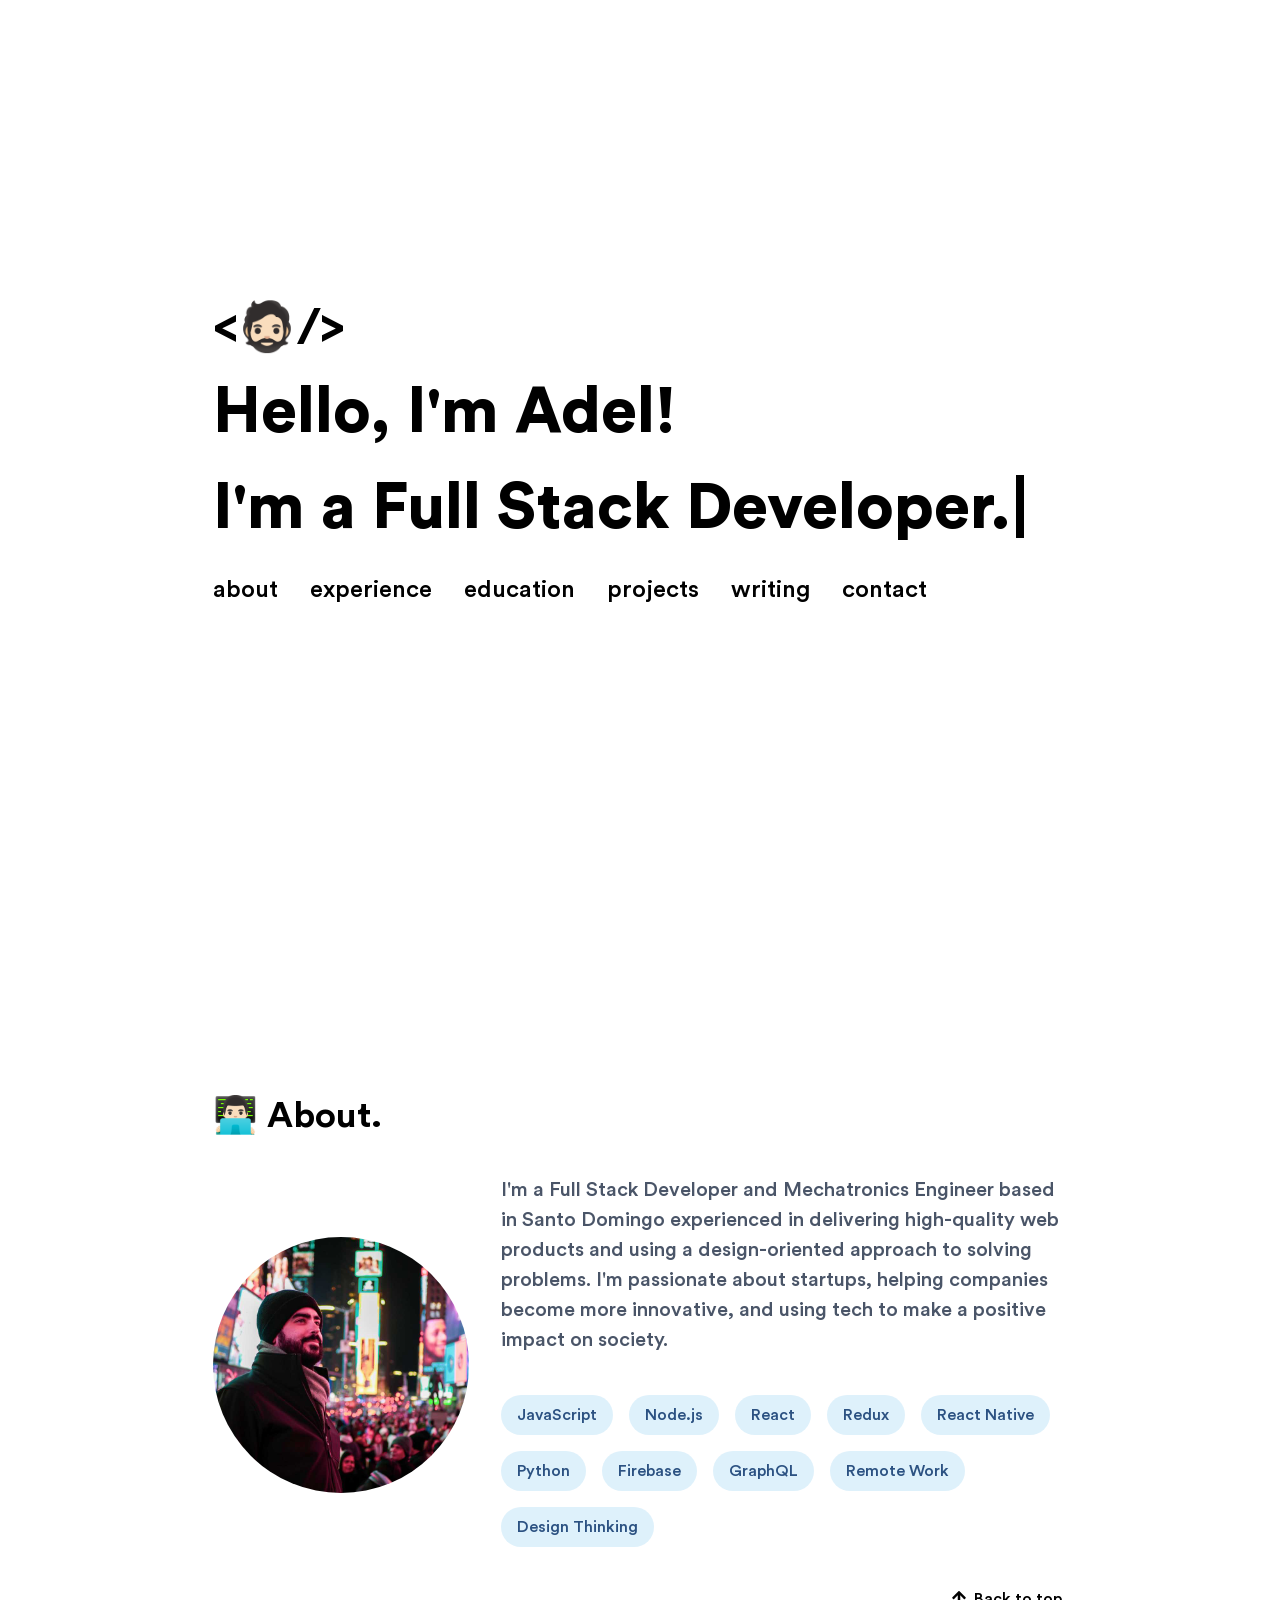
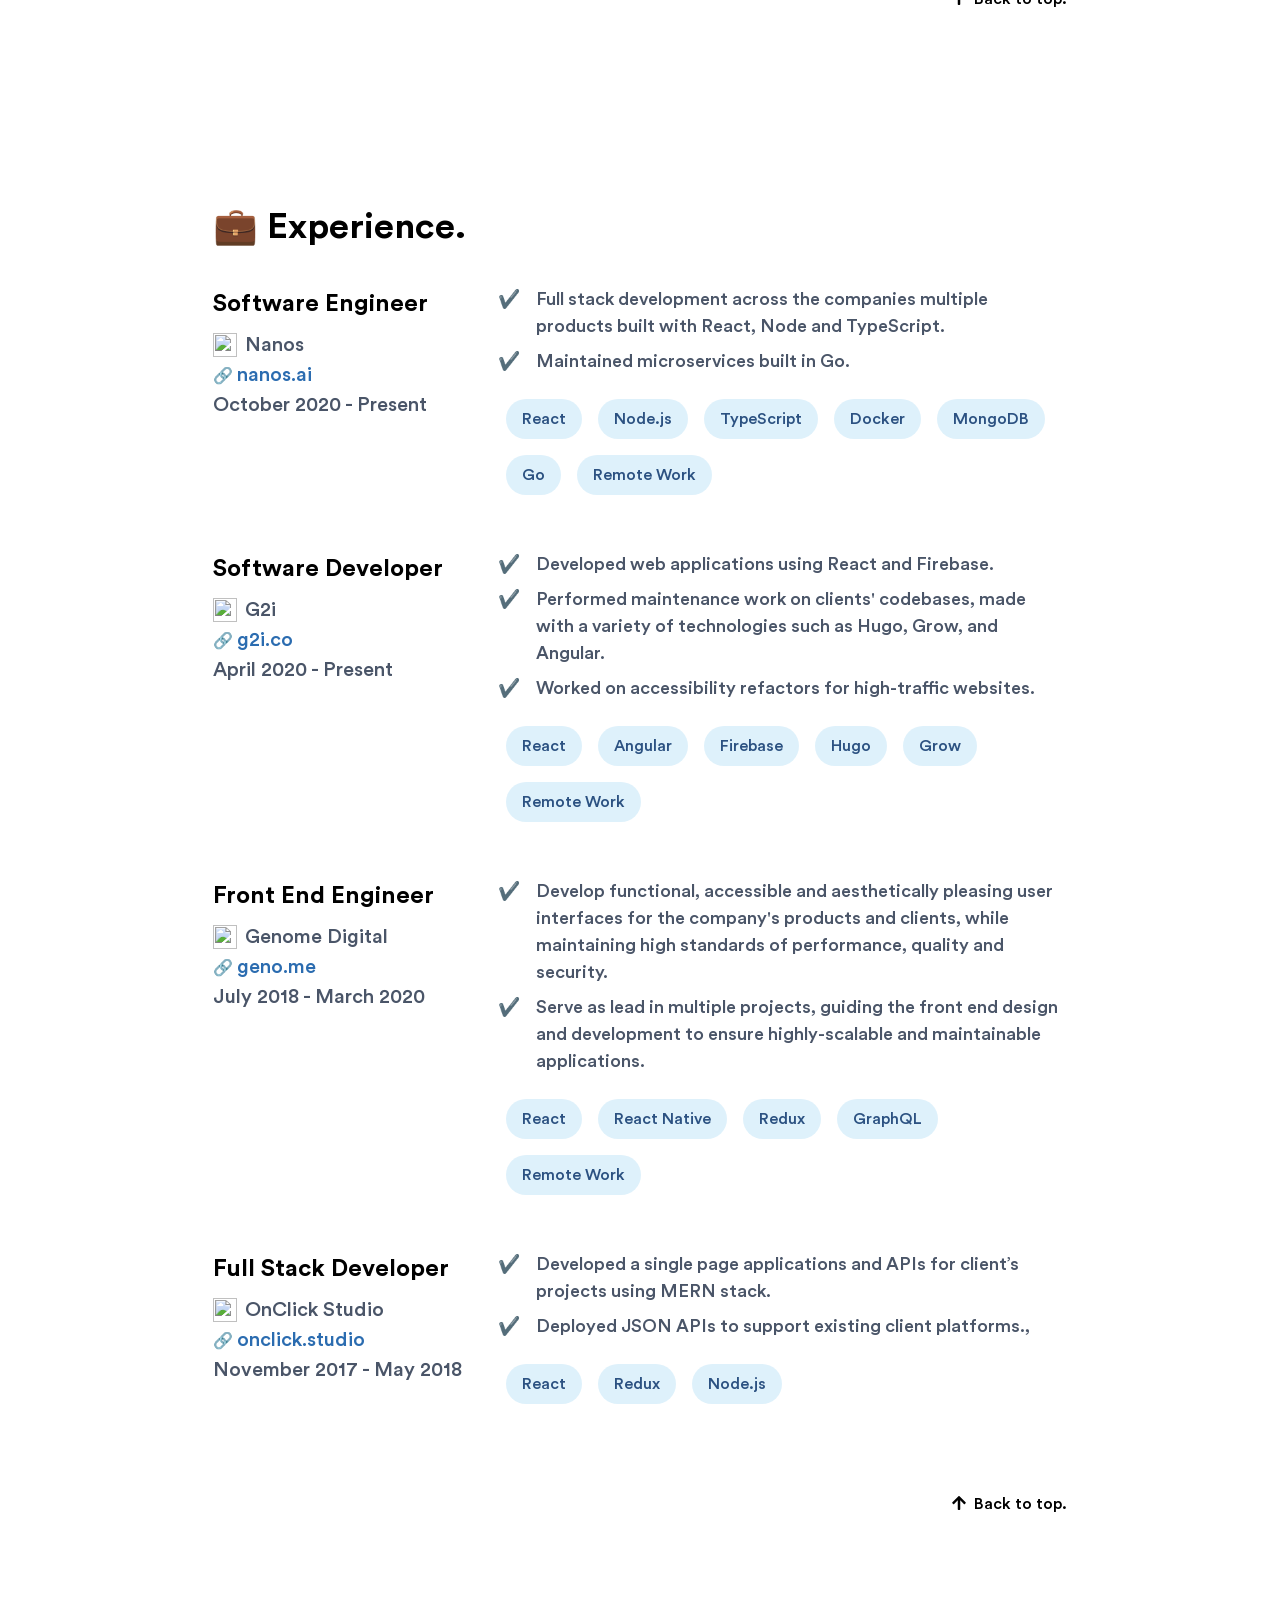
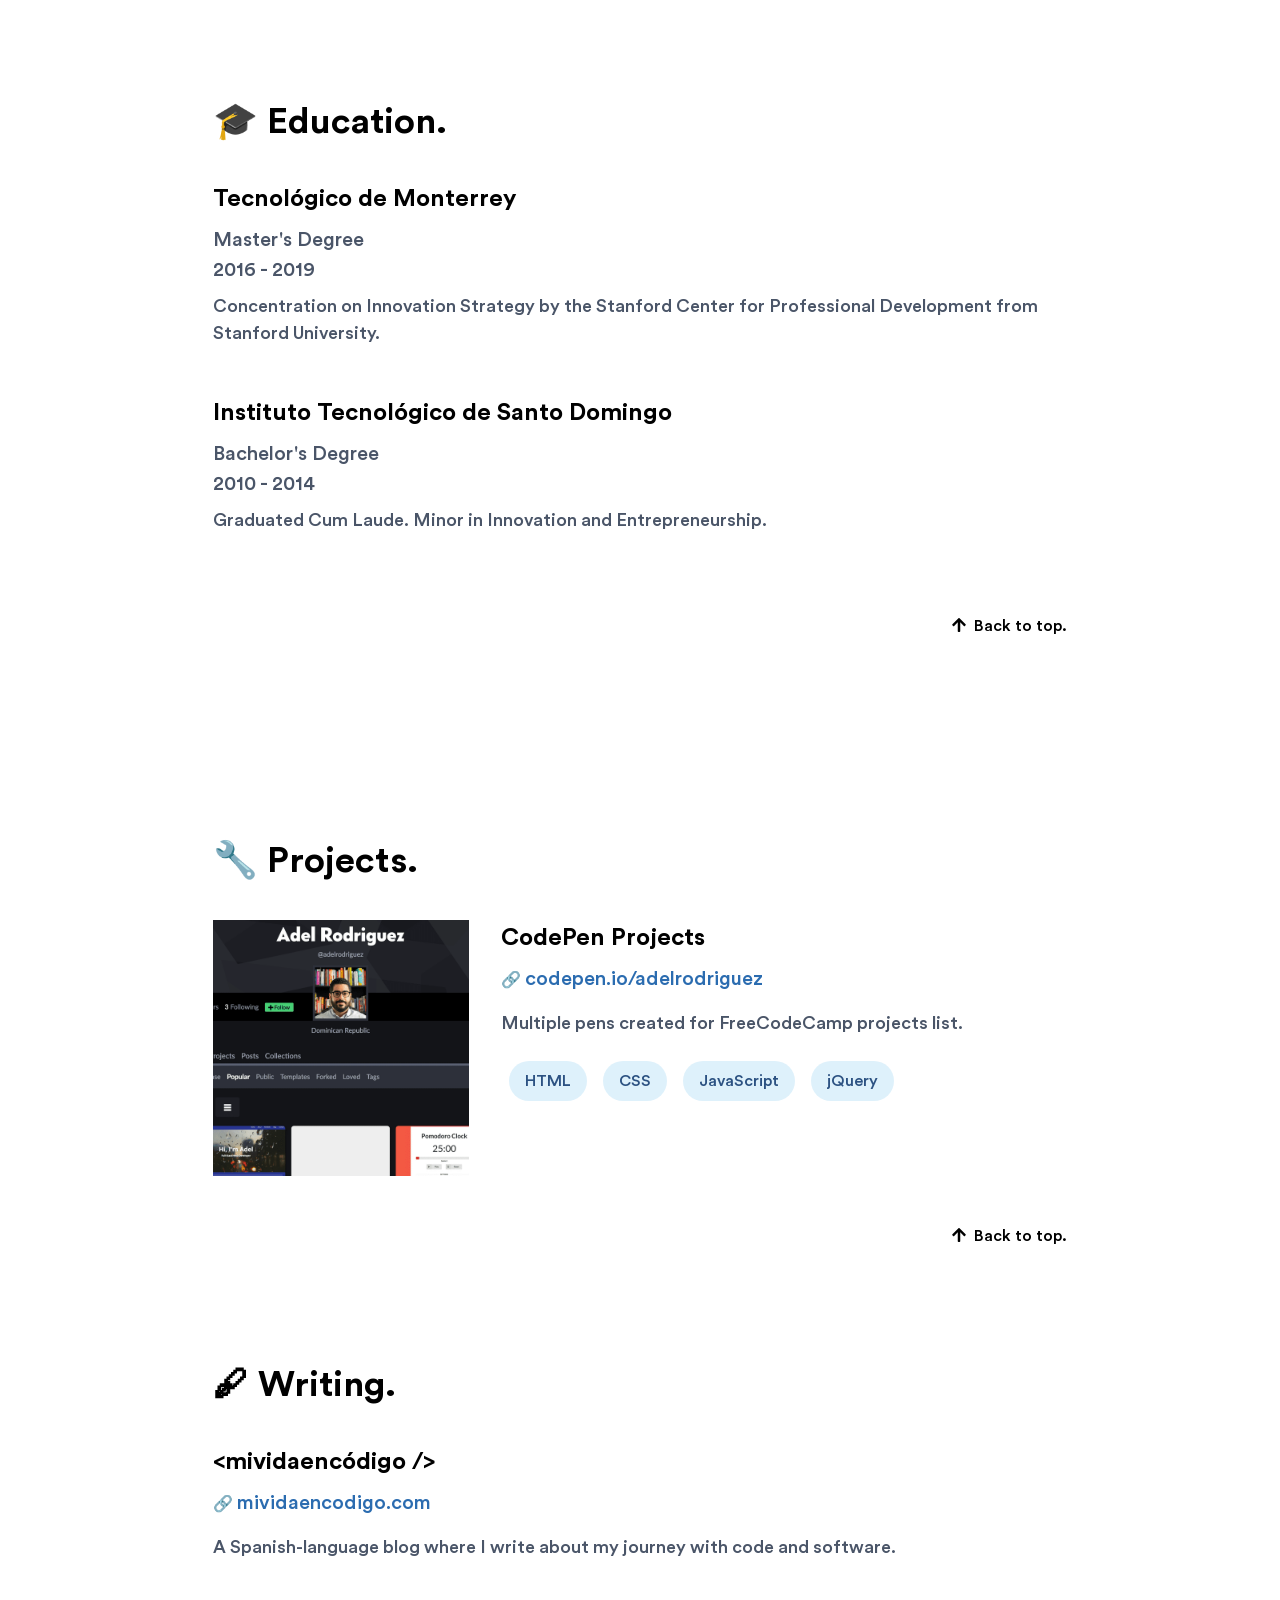
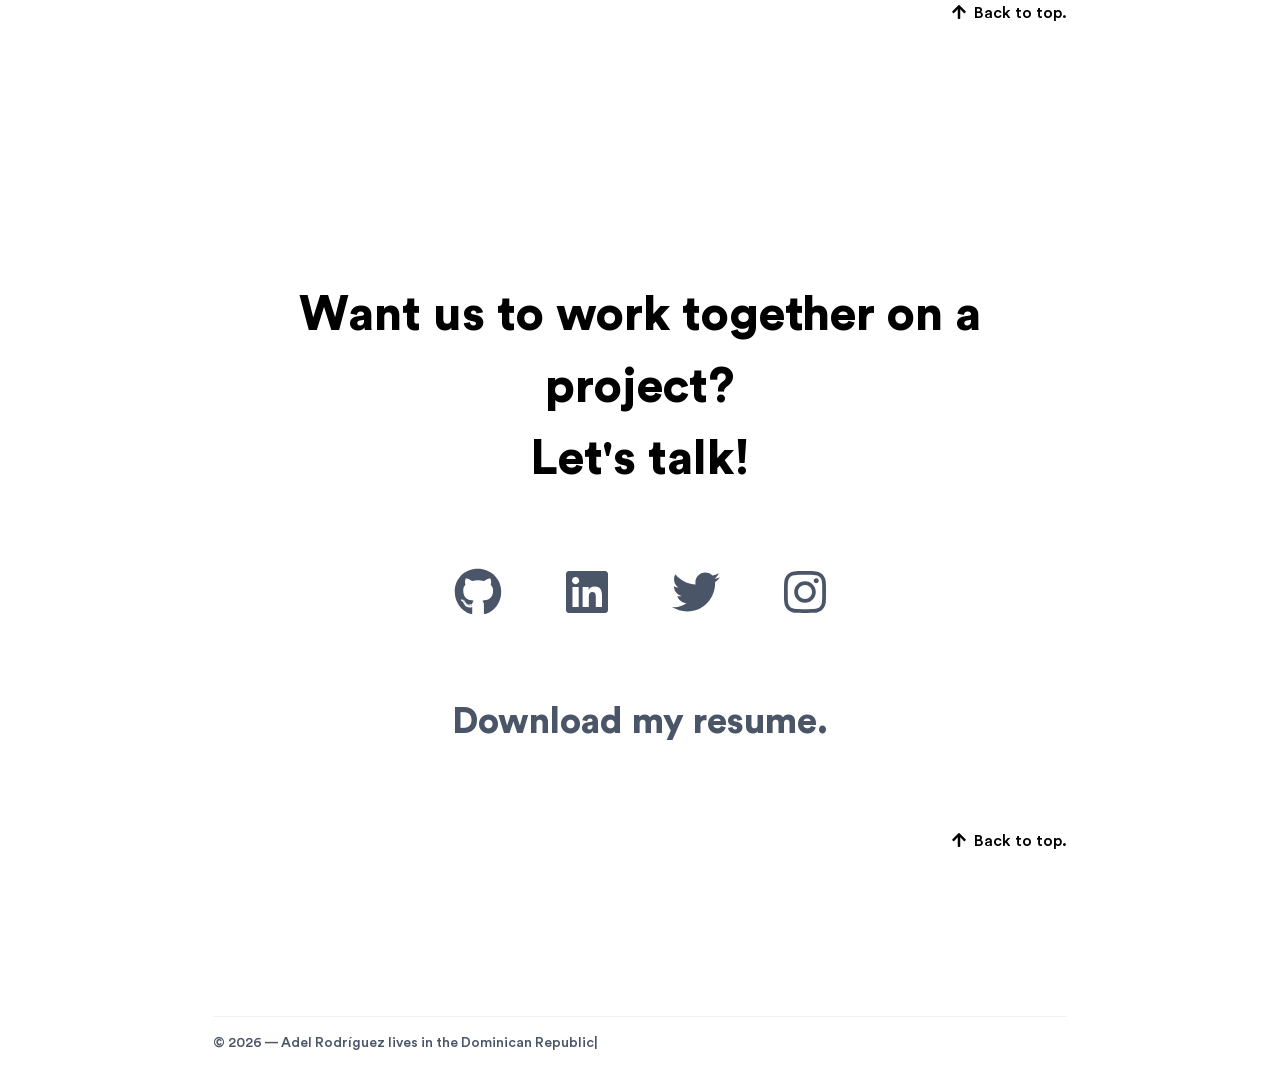
==== index.html @ 86a14f5a "deployed via Gatsby Publish Action 🎩 for 121495920acbe419a5872d8f92654857245424c5" ====
<!DOCTYPE html><html lang="en"><head><meta charSet="utf-8"/><meta http-equiv="x-ua-compatible" content="ie=edge"/><meta name="viewport" content="width=device-width, initial-scale=1, shrink-to-fit=no"/><style data-href="/styles.6f233e01bbf1821de666.css" id="gatsby-global-css">/*! normalize.css v8.0.1 | MIT License | github.com/necolas/normalize.css */html{line-height:1.15;-webkit-text-size-adjust:100%}body{margin:0}main{display:block}h1{font-size:2em;margin:.67em 0}hr{box-sizing:content-box;height:0;overflow:visible}pre{font-family:monospace,monospace;font-size:1em}a{background-color:transparent}abbr[title]{border-bottom:none;text-decoration:underline;text-decoration:underline dotted}b,strong{font-weight:bolder}code,kbd,samp{font-family:monospace,monospace;font-size:1em}small{font-size:80%}sub,sup{font-size:75%;line-height:0;position:relative;vertical-align:baseline}sub{bottom:-.25em}sup{top:-.5em}img{border-style:none}button,input,optgroup,select,textarea{font-family:inherit;font-size:100%;line-height:1.15;margin:0}button,input{overflow:visible}button,select{text-transform:none}[type=button],button{-webkit-appearance:button}[type=button]::-moz-focus-inner,button::-moz-focus-inner{border-style:none;padding:0}[type=button]:-moz-focusring,button:-moz-focusring{outline:1px dotted ButtonText}fieldset{padding:.35em .75em .625em}legend{box-sizing:border-box;color:inherit;display:table;max-width:100%;padding:0;white-space:normal}progress{vertical-align:baseline}textarea{overflow:auto}[type=number]::-webkit-inner-spin-button,[type=number]::-webkit-outer-spin-button{height:auto}details{display:block}summary{display:list-item}template{display:none}blockquote,dd,dl,figure,h1,h2,h3,h4,h5,h6,hr,p,pre{margin:0}button{background-color:transparent;background-image:none}button:focus{outline:1px dotted;outline:5px auto -webkit-focus-ring-color}fieldset,ol,ul{margin:0;padding:0}ol,ul{list-style:none}html{font-family:system-ui,-apple-system,BlinkMacSystemFont,Segoe UI,Roboto,Helvetica Neue,Arial,Noto Sans,sans-serif,Apple Color Emoji,Segoe UI Emoji,Segoe UI Symbol,Noto Color Emoji;line-height:1.5}*,:after,:before{box-sizing:border-box;border:0 solid #e2e8f0}hr{border-top-width:1px}img{border-style:solid}textarea{resize:vertical}input::placeholder,textarea::placeholder{color:#a0aec0}[role=button],button{cursor:pointer}table{border-collapse:collapse}h1,h2,h3,h4,h5,h6{font-size:inherit;font-weight:inherit}a{color:inherit;text-decoration:inherit}button,input,optgroup,select,textarea{padding:0;line-height:inherit;color:inherit}code,kbd,pre,samp{font-family:Menlo,Monaco,Consolas,Liberation Mono,Courier New,monospace}audio,canvas,embed,iframe,img,object,svg,video{display:block;vertical-align:middle}img,video{max-width:100%;height:auto}.bg-blue-200{--bg-opacity:1;background-color:#bee3f8;background-color:rgba(190,227,248,var(--bg-opacity))}.hover\:bg-blue-800:hover{--bg-opacity:1;background-color:#2c5282;background-color:rgba(44,82,130,var(--bg-opacity))}.bg-opacity-50{--bg-opacity:0.5}.border-gray-200{--border-opacity:1;border-color:#edf2f7;border-color:rgba(237,242,247,var(--border-opacity))}.rounded-full{border-radius:9999px}.border-solid{border-style:solid}.border-t{border-top-width:1px}.cursor-pointer{cursor:pointer}.flex{display:flex}.table{display:table}.flex-col{flex-direction:column}.flex-wrap{flex-wrap:wrap}.items-center{align-items:center}.justify-end{justify-content:flex-end}.justify-center{justify-content:center}.font-display{font-family:CircularStd}.font-bold{font-weight:700}.font-black{font-weight:900}.h-32{height:8rem}.h-96{height:24rem}.h-auto{height:auto}.text-xs{font-size:.75rem}.text-sm{font-size:.875rem}.text-base{font-size:1rem}.text-lg{font-size:1.125rem}.text-xl{font-size:1.25rem}.text-3xl{font-size:1.875rem}.text-4xl{font-size:2.25rem}.m-auto{margin:auto}.my-2{margin-top:.5rem;margin-bottom:.5rem}.mx-2{margin-left:.5rem;margin-right:.5rem}.mx-4{margin-left:1rem;margin-right:1rem}.my-16{margin-top:4rem;margin-bottom:4rem}.mx-auto{margin-left:auto;margin-right:auto}.mb-2{margin-bottom:.5rem}.ml-2{margin-left:.5rem}.mt-4{margin-top:1rem}.mr-4{margin-right:1rem}.mb-4{margin-bottom:1rem}.mt-8{margin-top:2rem}.mr-8{margin-right:2rem}.mb-8{margin-bottom:2rem}.mb-12{margin-bottom:3rem}.min-h-screen{min-height:100vh}.min-h-1\/2-screen{min-height:50vh}.py-2{padding-top:.5rem;padding-bottom:.5rem}.py-4{padding-top:1rem;padding-bottom:1rem}.px-4{padding-left:1rem;padding-right:1rem}.text-center{text-align:center}.text-gray-700{--text-opacity:1;color:#4a5568;color:rgba(74,85,104,var(--text-opacity))}.text-blue-700{--text-opacity:1;color:#2b6cb0;color:rgba(43,108,176,var(--text-opacity))}.text-blue-800{--text-opacity:1;color:#2c5282;color:rgba(44,82,130,var(--text-opacity))}.hover\:text-blue-200:hover{--text-opacity:1;color:#bee3f8;color:rgba(190,227,248,var(--text-opacity))}.hover\:text-blue-300:hover{--text-opacity:1;color:#90cdf4;color:rgba(144,205,244,var(--text-opacity))}.hover\:underline:hover{text-decoration:underline}.w-11\/12{width:91.666667%}.w-full{width:100%}.w-screen{width:100vw}.transition{transition-property:background-color,border-color,color,fill,stroke,opacity,box-shadow,transform}.transition-colors{transition-property:background-color,border-color,color,fill,stroke}.ease-in-out{transition-timing-function:cubic-bezier(.4,0,.2,1)}.duration-500{transition-duration:.5s}@keyframes spin{to{transform:rotate(1turn)}}@keyframes ping{75%,to{transform:scale(2);opacity:0}}@keyframes pulse{50%{opacity:.5}}@keyframes bounce{0%,to{transform:translateY(-25%);animation-timing-function:cubic-bezier(.8,0,1,1)}50%{transform:none;animation-timing-function:cubic-bezier(0,0,.2,1)}}.hover\:animate-bounce:hover{animation:bounce 1s infinite}body{overflow-x:hidden;user-select:none}.animated-underline{text-decoration:none;background-image:linear-gradient(#fff,#fff),linear-gradient(#000,#000);background-size:100% .25rem,100% .25rem;background-position:100% 100%,0 100%;background-repeat:no-repeat,no-repeat;transition:background-size .2s linear}.animated-underline:hover{background-size:0 .25rem,100% .25rem}@font-face{font-family:CircularStd;src:local("CircularStd-BoldItalic"),url(/static/CircularStd-BoldItalic-fe0bddb876ee3c18c1d99fdbabb6e20c.ttf) format("truetype");font-weight:700;font-style:italic;font-display:swap}@font-face{font-family:CircularStd;src:local("CircularStd-BookItalic"),url(/static/CircularStd-BookItalic-77a3e2ba714882de2159c63b2b6c0f7e.ttf) format("truetype");font-weight:500;font-style:italic;font-display:swap}@font-face{font-family:CircularStd;src:local("CircularStd-MediumItalic"),url(/static/CircularStd-MediumItalic-7095d23a432c27d51c271d4df95f9cf7.ttf) format("truetype");font-weight:500;font-style:italic;font-display:swap}@font-face{font-family:CircularStd;src:local("CircularStd-Black"),url(/static/CircularStd-Black-c885948f6112a185e0e6c79963826882.ttf) format("truetype");font-weight:900;font-style:normal;font-display:swap}@font-face{font-family:CircularStd;src:local("CircularStd-Book"),url(/static/CircularStd-Book-c43e9feb9ca817ae86afb47fd0ee4f94.ttf) format("truetype");font-weight:500;font-style:normal;font-display:swap}@font-face{font-family:CircularStd;src:local("CircularStd-Medium"),url(/static/CircularStd-Medium-46d551dfd0caa61f1332d7c477f584c2.ttf) format("truetype");font-weight:500;font-style:normal;font-display:swap}@font-face{font-family:CircularStd;src:local("CircularStd-Bold"),url(/static/CircularStd-Bold-ce2a6c4154de87815e8971d21a987403.ttf) format("truetype");font-weight:700;font-style:normal;font-display:swap}@font-face{font-family:CircularStd;src:local("CircularStd-BlackItalic"),url(/static/CircularStd-BlackItalic-7f645a713b0b95ae78201587d97e7f47.ttf) format("truetype");font-weight:900;font-style:italic;font-display:swap}@media (min-width:768px){.md\:rounded-full{border-radius:9999px}.md\:flex-row{flex-direction:row}.md\:items-start{align-items:flex-start}.md\:h-48{height:12rem}.md\:h-64{height:16rem}.md\:text-sm{font-size:.875rem}.md\:text-base{font-size:1rem}.md\:text-lg{font-size:1.125rem}.md\:text-xl{font-size:1.25rem}.md\:text-2xl{font-size:1.5rem}.md\:text-4xl{font-size:2.25rem}.md\:text-5xl{font-size:3rem}.md\:text-6xl{font-size:4rem}.md\:mx-8{margin-left:2rem;margin-right:2rem}.md\:mb-0{margin-bottom:0}.md\:ml-8{margin-left:2rem}.md\:min-w-64{min-width:16rem}.md\:w-64{width:16rem}.md\:w-4\/12{width:33.333333%}.md\:w-8\/12{width:66.666667%}.md\:w-9\/12{width:75%}}@media (min-width:1024px){.lg\:w-8\/12{width:66.666667%}}@media (min-width:1280px){.xl\:h-auto{height:auto}}</style><meta name="generator" content="Gatsby 2.28.0"/><title data-react-helmet="true">Adel Rodríguez - Full Stack Developer and Mechatronics Engineer</title><meta data-react-helmet="true" name="description" content="Hello, I&#x27;m Adel! Full Stack Developer and Mechatronics Engineer"/><meta data-react-helmet="true" property="og:title" content="Adel Rodríguez - Full Stack Developer and Mechatronics Engineer"/><meta data-react-helmet="true" property="og:description" content="Hello, I&#x27;m Adel! Full Stack Developer and Mechatronics Engineer"/><meta data-react-helmet="true" property="og:type" content="website"/><meta data-react-helmet="true" name="twitter:card" content="summary"/><meta data-react-helmet="true" name="twitter:creator" content="Adel Rodríguez"/><meta data-react-helmet="true" name="twitter:title" content="Adel Rodríguez - Full Stack Developer and Mechatronics Engineer"/><meta data-react-helmet="true" name="twitter:description" content="Hello, I&#x27;m Adel! Full Stack Developer and Mechatronics Engineer"/><meta data-react-helmet="true" name="viewport" content="width=device-width, initial-scale=1.0"/><link rel="icon" href="/favicon-32x32.png?v=cfba9612458937d1b7cee328bfc69aa4" type="image/png"/><link rel="manifest" href="/manifest.webmanifest" crossorigin="anonymous"/><meta name="theme-color" content="#1565c0"/><link rel="apple-touch-icon" sizes="48x48" href="/icons/icon-48x48.png?v=cfba9612458937d1b7cee328bfc69aa4"/><link rel="apple-touch-icon" sizes="72x72" href="/icons/icon-72x72.png?v=cfba9612458937d1b7cee328bfc69aa4"/><link rel="apple-touch-icon" sizes="96x96" href="/icons/icon-96x96.png?v=cfba9612458937d1b7cee328bfc69aa4"/><link rel="apple-touch-icon" sizes="144x144" href="/icons/icon-144x144.png?v=cfba9612458937d1b7cee328bfc69aa4"/><link rel="apple-touch-icon" sizes="192x192" href="/icons/icon-192x192.png?v=cfba9612458937d1b7cee328bfc69aa4"/><link rel="apple-touch-icon" sizes="256x256" href="/icons/icon-256x256.png?v=cfba9612458937d1b7cee328bfc69aa4"/><link rel="apple-touch-icon" sizes="384x384" href="/icons/icon-384x384.png?v=cfba9612458937d1b7cee328bfc69aa4"/><link rel="apple-touch-icon" sizes="512x512" href="/icons/icon-512x512.png?v=cfba9612458937d1b7cee328bfc69aa4"/><script async="" src="https://www.googletagmanager.com/gtag/js?id=UA-108969009-2"></script><script>
    window.GATSBY_GTAG_PLUGIN_GA_TRACKING_ID = (
      'UA-108969009-2'
    );
    window.GATSBY_GTAG_PLUGIN_ANONYMIZE = true;

    var options = {
      send_page_view: false
    };
    if (true) {
      options.anonymize_ip = true;
    }

    window.dataLayer = window.dataLayer || [];
    function gtag(){dataLayer.push(arguments);}
    window.gtag = gtag;
    gtag('js', new Date());
    gtag('config', 'UA-108969009-2', options);
  </script><link as="script" rel="preload" href="/webpack-runtime-efe90bcf45a8b24addbe.js"/><link as="script" rel="preload" href="/styles-8fab2804fb6f85b824b6.js"/><link as="script" rel="preload" href="/framework-d585a04b7d285a7760d6.js"/><link as="script" rel="preload" href="/app-7a14060c5d038c9aed53.js"/><link as="script" rel="preload" href="/a9a7754c-2386239dcdf0f04f1690.js"/><link as="script" rel="preload" href="/cb1608f2-538deff5b23ff6c9d2ff.js"/><link as="script" rel="preload" href="/component---src-pages-index-tsx-64514e9f5c43c46bdb4c.js"/><link as="fetch" rel="preload" href="/page-data/index/page-data.json" crossorigin="anonymous"/><link as="fetch" rel="preload" href="/page-data/sq/d/1309351956.json" crossorigin="anonymous"/><link as="fetch" rel="preload" href="/page-data/sq/d/1358286381.json" crossorigin="anonymous"/><link as="fetch" rel="preload" href="/page-data/sq/d/1800878557.json" crossorigin="anonymous"/><link as="fetch" rel="preload" href="/page-data/sq/d/2247651833.json" crossorigin="anonymous"/><link as="fetch" rel="preload" href="/page-data/sq/d/2436935856.json" crossorigin="anonymous"/><link as="fetch" rel="preload" href="/page-data/sq/d/3055388734.json" crossorigin="anonymous"/><link as="fetch" rel="preload" href="/page-data/sq/d/3125978953.json" crossorigin="anonymous"/><link as="fetch" rel="preload" href="/page-data/sq/d/312726618.json" crossorigin="anonymous"/><link as="fetch" rel="preload" href="/page-data/sq/d/407537110.json" crossorigin="anonymous"/><link as="fetch" rel="preload" href="/page-data/app-data.json" crossorigin="anonymous"/></head><body><div id="___gatsby"><div style="outline:none" tabindex="-1" id="gatsby-focus-wrapper"><div class="m-auto w-11/12 md:w-9/12 lg:w-8/12"><main class="font-display"><section name="hero-section" class="flex flex-col justify-center min-h-screen"><div class="flex flex-col justify-center font-black"><span class="text-3xl md:text-5xl">&lt;🧔🏻/&gt;</span><h1 class="text-4xl md:text-6xl">Hello, I&#x27;m Adel!</h1><div class="h-32 md:h-48 xl:h-auto"><h2 class="text-4xl md:text-6xl">I&#x27;m<!-- --> <span><span></span></span></h2></div></div><nav class="flex flex-wrap mt-4"><div class="animated-underline text-xl md:text-2xl mr-8 cursor-pointer"><a>about</a></div><div class="animated-underline text-xl md:text-2xl mr-8 cursor-pointer"><a>experience</a></div><div class="animated-underline text-xl md:text-2xl mr-8 cursor-pointer"><a>education</a></div><div class="animated-underline text-xl md:text-2xl mr-8 cursor-pointer"><a>projects</a></div><div class="animated-underline text-xl md:text-2xl mr-8 cursor-pointer"><a>writing</a></div><div class="animated-underline text-xl md:text-2xl mr-8 cursor-pointer"><a>contact</a></div></nav></section><section name="about-section" class="flex flex-col justify-center min-h-screen"><h3 class="font-bold text-3xl md:text-4xl mb-8">👨🏻‍💻 About.</h3><div class="flex flex-col md:flex-row items-center"><div class="mb-8 w-screen h-96 md:mb-0 md:h-64 md:min-w-64 md:w-64 md:rounded-full gatsby-image-wrapper" style="position:relative;overflow:hidden"><div aria-hidden="true" style="width:100%;padding-bottom:100%"></div><img aria-hidden="true" src="[data-uri]" alt="Adel Rodríguez" style="position:absolute;top:0;left:0;width:100%;height:100%;object-fit:cover;object-position:center;opacity:1;transition-delay:500ms"/><noscript><picture><source srcset="/static/1ecd19d47bd12033ef21e1eb4c1bc518/f836f/about.jpg 200w,
/static/1ecd19d47bd12033ef21e1eb4c1bc518/2244e/about.jpg 400w,
/static/1ecd19d47bd12033ef21e1eb4c1bc518/14b42/about.jpg 800w,
/static/1ecd19d47bd12033ef21e1eb4c1bc518/47498/about.jpg 1200w,
/static/1ecd19d47bd12033ef21e1eb4c1bc518/0e329/about.jpg 1600w,
/static/1ecd19d47bd12033ef21e1eb4c1bc518/fe9d3/about.jpg 3448w" sizes="(max-width: 800px) 100vw, 800px" /><img loading="lazy" sizes="(max-width: 800px) 100vw, 800px" srcset="/static/1ecd19d47bd12033ef21e1eb4c1bc518/f836f/about.jpg 200w,
/static/1ecd19d47bd12033ef21e1eb4c1bc518/2244e/about.jpg 400w,
/static/1ecd19d47bd12033ef21e1eb4c1bc518/14b42/about.jpg 800w,
/static/1ecd19d47bd12033ef21e1eb4c1bc518/47498/about.jpg 1200w,
/static/1ecd19d47bd12033ef21e1eb4c1bc518/0e329/about.jpg 1600w,
/static/1ecd19d47bd12033ef21e1eb4c1bc518/fe9d3/about.jpg 3448w" src="/static/1ecd19d47bd12033ef21e1eb4c1bc518/14b42/about.jpg" alt="Adel Rodríguez" style="position:absolute;top:0;left:0;opacity:1;width:100%;height:100%;object-fit:cover;object-position:center"/></picture></noscript></div><div class="md:ml-8"><p class="text-lg md:text-xl text-gray-700">I&#x27;m a Full Stack Developer and Mechatronics Engineer based in Santo Domingo experienced in delivering high-quality web products and using a design-oriented approach to solving problems. I&#x27;m passionate about startups, helping companies become more innovative, and using tech to make a positive impact on society.</p><div class="flex flex-wrap mt-8"><div class="my-2 mr-4"><div class="bg-blue-200 bg-opacity-50 text-blue-800 hover:bg-blue-800 hover:text-blue-200 flex justify-center py-2 px-4 rounded-full duration-500 ease-in-out transition-colors">JavaScript</div></div><div class="my-2 mr-4"><div class="bg-blue-200 bg-opacity-50 text-blue-800 hover:bg-blue-800 hover:text-blue-200 flex justify-center py-2 px-4 rounded-full duration-500 ease-in-out transition-colors">Node.js</div></div><div class="my-2 mr-4"><div class="bg-blue-200 bg-opacity-50 text-blue-800 hover:bg-blue-800 hover:text-blue-200 flex justify-center py-2 px-4 rounded-full duration-500 ease-in-out transition-colors">React</div></div><div class="my-2 mr-4"><div class="bg-blue-200 bg-opacity-50 text-blue-800 hover:bg-blue-800 hover:text-blue-200 flex justify-center py-2 px-4 rounded-full duration-500 ease-in-out transition-colors">Redux</div></div><div class="my-2 mr-4"><div class="bg-blue-200 bg-opacity-50 text-blue-800 hover:bg-blue-800 hover:text-blue-200 flex justify-center py-2 px-4 rounded-full duration-500 ease-in-out transition-colors">React Native</div></div><div class="my-2 mr-4"><div class="bg-blue-200 bg-opacity-50 text-blue-800 hover:bg-blue-800 hover:text-blue-200 flex justify-center py-2 px-4 rounded-full duration-500 ease-in-out transition-colors">Python</div></div><div class="my-2 mr-4"><div class="bg-blue-200 bg-opacity-50 text-blue-800 hover:bg-blue-800 hover:text-blue-200 flex justify-center py-2 px-4 rounded-full duration-500 ease-in-out transition-colors">Firebase</div></div><div class="my-2 mr-4"><div class="bg-blue-200 bg-opacity-50 text-blue-800 hover:bg-blue-800 hover:text-blue-200 flex justify-center py-2 px-4 rounded-full duration-500 ease-in-out transition-colors">GraphQL</div></div><div class="my-2 mr-4"><div class="bg-blue-200 bg-opacity-50 text-blue-800 hover:bg-blue-800 hover:text-blue-200 flex justify-center py-2 px-4 rounded-full duration-500 ease-in-out transition-colors">Remote Work</div></div><div class="my-2 mr-4"><div class="bg-blue-200 bg-opacity-50 text-blue-800 hover:bg-blue-800 hover:text-blue-200 flex justify-center py-2 px-4 rounded-full duration-500 ease-in-out transition-colors">Design Thinking</div></div></div></div></div><div class="flex justify-end mt-8"><div class="text-sm md:text-base cursor-pointer hover:animate-bounce"><svg aria-hidden="true" focusable="false" data-prefix="fas" data-icon="arrow-up" class="svg-inline--fa fa-arrow-up fa-w-14 " role="img" xmlns="http://www.w3.org/2000/svg" viewBox="0 0 448 512"><path fill="currentColor" d="M34.9 289.5l-22.2-22.2c-9.4-9.4-9.4-24.6 0-33.9L207 39c9.4-9.4 24.6-9.4 33.9 0l194.3 194.3c9.4 9.4 9.4 24.6 0 33.9L413 289.4c-9.5 9.5-25 9.3-34.3-.4L264 168.6V456c0 13.3-10.7 24-24 24h-32c-13.3 0-24-10.7-24-24V168.6L69.2 289.1c-9.3 9.8-24.8 10-34.3.4z"></path></svg><span class="ml-2">Back to top.</span></div></div></section><section name="experience-section" class="flex flex-col justify-center min-h-screen"><h3 class="font-bold text-3xl md:text-4xl mb-8">💼 Experience.</h3><div class="mb-8"><div class="flex flex-col mb-4 md:flex-row"><div class="mb-4 md:mb-0 md:w-4/12"><h4 class="font-bold mb-2 text-xl md:text-2xl">Software Engineer</h4><div class="flex items-center"><img src="https://icons.duckduckgo.com/ip3/nanos.ai.ico" alt="" role="presentation" style="width:24px;height:24px"/><div class="text-gray-700 text-lg md:text-xl ml-2">Nanos</div></div><span>🔗</span> <a href="https://nanos.ai" target="__blank" class="text-lg md:text-xl text-blue-700 hover:underline">nanos.ai</a><p class="text-gray-700 text-lg md:text-xl">October 2020 - Present</p></div><div class="md:w-8/12"><ul><li class="flex text-gray-700 text-base mb-2 md:text-lg"><div class="mr-4">✔️</div><div>Full stack development across the companies multiple products built with React, Node and TypeScript.</div></li><li class="flex text-gray-700 text-base mb-2 md:text-lg"><div class="mr-4">✔️</div><div>Maintained microservices built in Go.</div></li></ul><div class="flex flex-wrap mt-4"><div class="my-2 mx-2"><div class="bg-blue-200 bg-opacity-50 text-blue-800 hover:bg-blue-800 hover:text-blue-200 flex justify-center py-2 px-4 rounded-full duration-500 ease-in-out transition-colors">React</div></div><div class="my-2 mx-2"><div class="bg-blue-200 bg-opacity-50 text-blue-800 hover:bg-blue-800 hover:text-blue-200 flex justify-center py-2 px-4 rounded-full duration-500 ease-in-out transition-colors">Node.js</div></div><div class="my-2 mx-2"><div class="bg-blue-200 bg-opacity-50 text-blue-800 hover:bg-blue-800 hover:text-blue-200 flex justify-center py-2 px-4 rounded-full duration-500 ease-in-out transition-colors">TypeScript</div></div><div class="my-2 mx-2"><div class="bg-blue-200 bg-opacity-50 text-blue-800 hover:bg-blue-800 hover:text-blue-200 flex justify-center py-2 px-4 rounded-full duration-500 ease-in-out transition-colors">Docker</div></div><div class="my-2 mx-2"><div class="bg-blue-200 bg-opacity-50 text-blue-800 hover:bg-blue-800 hover:text-blue-200 flex justify-center py-2 px-4 rounded-full duration-500 ease-in-out transition-colors">MongoDB</div></div><div class="my-2 mx-2"><div class="bg-blue-200 bg-opacity-50 text-blue-800 hover:bg-blue-800 hover:text-blue-200 flex justify-center py-2 px-4 rounded-full duration-500 ease-in-out transition-colors">Go</div></div><div class="my-2 mx-2"><div class="bg-blue-200 bg-opacity-50 text-blue-800 hover:bg-blue-800 hover:text-blue-200 flex justify-center py-2 px-4 rounded-full duration-500 ease-in-out transition-colors">Remote Work</div></div></div></div></div></div><div class="mb-8"><div class="flex flex-col mb-4 md:flex-row"><div class="mb-4 md:mb-0 md:w-4/12"><h4 class="font-bold mb-2 text-xl md:text-2xl">Software Developer</h4><div class="flex items-center"><img src="https://icons.duckduckgo.com/ip3/g2i.co.ico" alt="" role="presentation" style="width:24px;height:24px"/><div class="text-gray-700 text-lg md:text-xl ml-2">G2i</div></div><span>🔗</span> <a href="https://g2i.co" target="__blank" class="text-lg md:text-xl text-blue-700 hover:underline">g2i.co</a><p class="text-gray-700 text-lg md:text-xl">April 2020 - Present</p></div><div class="md:w-8/12"><ul><li class="flex text-gray-700 text-base mb-2 md:text-lg"><div class="mr-4">✔️</div><div>Developed web applications using React and Firebase.</div></li><li class="flex text-gray-700 text-base mb-2 md:text-lg"><div class="mr-4">✔️</div><div>Performed maintenance work on clients&#x27; codebases, made with a variety of technologies such as Hugo, Grow, and Angular.</div></li><li class="flex text-gray-700 text-base mb-2 md:text-lg"><div class="mr-4">✔️</div><div>Worked on accessibility refactors for high-traffic websites.</div></li></ul><div class="flex flex-wrap mt-4"><div class="my-2 mx-2"><div class="bg-blue-200 bg-opacity-50 text-blue-800 hover:bg-blue-800 hover:text-blue-200 flex justify-center py-2 px-4 rounded-full duration-500 ease-in-out transition-colors">React</div></div><div class="my-2 mx-2"><div class="bg-blue-200 bg-opacity-50 text-blue-800 hover:bg-blue-800 hover:text-blue-200 flex justify-center py-2 px-4 rounded-full duration-500 ease-in-out transition-colors">Angular</div></div><div class="my-2 mx-2"><div class="bg-blue-200 bg-opacity-50 text-blue-800 hover:bg-blue-800 hover:text-blue-200 flex justify-center py-2 px-4 rounded-full duration-500 ease-in-out transition-colors">Firebase</div></div><div class="my-2 mx-2"><div class="bg-blue-200 bg-opacity-50 text-blue-800 hover:bg-blue-800 hover:text-blue-200 flex justify-center py-2 px-4 rounded-full duration-500 ease-in-out transition-colors">Hugo</div></div><div class="my-2 mx-2"><div class="bg-blue-200 bg-opacity-50 text-blue-800 hover:bg-blue-800 hover:text-blue-200 flex justify-center py-2 px-4 rounded-full duration-500 ease-in-out transition-colors">Grow</div></div><div class="my-2 mx-2"><div class="bg-blue-200 bg-opacity-50 text-blue-800 hover:bg-blue-800 hover:text-blue-200 flex justify-center py-2 px-4 rounded-full duration-500 ease-in-out transition-colors">Remote Work</div></div></div></div></div></div><div class="mb-8"><div class="flex flex-col mb-4 md:flex-row"><div class="mb-4 md:mb-0 md:w-4/12"><h4 class="font-bold mb-2 text-xl md:text-2xl">Front End Engineer</h4><div class="flex items-center"><img src="https://icons.duckduckgo.com/ip3/geno.me.ico" alt="" role="presentation" style="width:24px;height:24px"/><div class="text-gray-700 text-lg md:text-xl ml-2">Genome Digital</div></div><span>🔗</span> <a href="https://geno.me" target="__blank" class="text-lg md:text-xl text-blue-700 hover:underline">geno.me</a><p class="text-gray-700 text-lg md:text-xl">July 2018 - March 2020</p></div><div class="md:w-8/12"><ul><li class="flex text-gray-700 text-base mb-2 md:text-lg"><div class="mr-4">✔️</div><div>Develop functional, accessible and aesthetically pleasing user interfaces for the company&#x27;s products and clients, while maintaining high standards of performance, quality and security.</div></li><li class="flex text-gray-700 text-base mb-2 md:text-lg"><div class="mr-4">✔️</div><div>Serve as lead in multiple projects, guiding the front end design and development to ensure highly-scalable and maintainable applications.</div></li></ul><div class="flex flex-wrap mt-4"><div class="my-2 mx-2"><div class="bg-blue-200 bg-opacity-50 text-blue-800 hover:bg-blue-800 hover:text-blue-200 flex justify-center py-2 px-4 rounded-full duration-500 ease-in-out transition-colors">React</div></div><div class="my-2 mx-2"><div class="bg-blue-200 bg-opacity-50 text-blue-800 hover:bg-blue-800 hover:text-blue-200 flex justify-center py-2 px-4 rounded-full duration-500 ease-in-out transition-colors">React Native</div></div><div class="my-2 mx-2"><div class="bg-blue-200 bg-opacity-50 text-blue-800 hover:bg-blue-800 hover:text-blue-200 flex justify-center py-2 px-4 rounded-full duration-500 ease-in-out transition-colors">Redux</div></div><div class="my-2 mx-2"><div class="bg-blue-200 bg-opacity-50 text-blue-800 hover:bg-blue-800 hover:text-blue-200 flex justify-center py-2 px-4 rounded-full duration-500 ease-in-out transition-colors">GraphQL</div></div><div class="my-2 mx-2"><div class="bg-blue-200 bg-opacity-50 text-blue-800 hover:bg-blue-800 hover:text-blue-200 flex justify-center py-2 px-4 rounded-full duration-500 ease-in-out transition-colors">Remote Work</div></div></div></div></div></div><div class="mb-8"><div class="flex flex-col mb-4 md:flex-row"><div class="mb-4 md:mb-0 md:w-4/12"><h4 class="font-bold mb-2 text-xl md:text-2xl">Full Stack Developer</h4><div class="flex items-center"><img src="https://icons.duckduckgo.com/ip3/onclick.studio.ico" alt="" role="presentation" style="width:24px;height:24px"/><div class="text-gray-700 text-lg md:text-xl ml-2">OnClick Studio</div></div><span>🔗</span> <a href="https://onclick.studio" target="__blank" class="text-lg md:text-xl text-blue-700 hover:underline">onclick.studio</a><p class="text-gray-700 text-lg md:text-xl">November 2017 - May 2018</p></div><div class="md:w-8/12"><ul><li class="flex text-gray-700 text-base mb-2 md:text-lg"><div class="mr-4">✔️</div><div>Developed a single page applications and APIs for client’s projects using MERN stack.</div></li><li class="flex text-gray-700 text-base mb-2 md:text-lg"><div class="mr-4">✔️</div><div>Deployed JSON APIs to support existing client platforms.,</div></li></ul><div class="flex flex-wrap mt-4"><div class="my-2 mx-2"><div class="bg-blue-200 bg-opacity-50 text-blue-800 hover:bg-blue-800 hover:text-blue-200 flex justify-center py-2 px-4 rounded-full duration-500 ease-in-out transition-colors">React</div></div><div class="my-2 mx-2"><div class="bg-blue-200 bg-opacity-50 text-blue-800 hover:bg-blue-800 hover:text-blue-200 flex justify-center py-2 px-4 rounded-full duration-500 ease-in-out transition-colors">Redux</div></div><div class="my-2 mx-2"><div class="bg-blue-200 bg-opacity-50 text-blue-800 hover:bg-blue-800 hover:text-blue-200 flex justify-center py-2 px-4 rounded-full duration-500 ease-in-out transition-colors">Node.js</div></div></div></div></div></div><div class="flex justify-end mt-8"><div class="text-sm md:text-base cursor-pointer hover:animate-bounce"><svg aria-hidden="true" focusable="false" data-prefix="fas" data-icon="arrow-up" class="svg-inline--fa fa-arrow-up fa-w-14 " role="img" xmlns="http://www.w3.org/2000/svg" viewBox="0 0 448 512"><path fill="currentColor" d="M34.9 289.5l-22.2-22.2c-9.4-9.4-9.4-24.6 0-33.9L207 39c9.4-9.4 24.6-9.4 33.9 0l194.3 194.3c9.4 9.4 9.4 24.6 0 33.9L413 289.4c-9.5 9.5-25 9.3-34.3-.4L264 168.6V456c0 13.3-10.7 24-24 24h-32c-13.3 0-24-10.7-24-24V168.6L69.2 289.1c-9.3 9.8-24.8 10-34.3.4z"></path></svg><span class="ml-2">Back to top.</span></div></div></section><section name="education-section" class="flex flex-col justify-center min-h-screen"><h3 class="font-bold text-3xl md:text-4xl mb-8">🎓 Education.</h3><div class="mb-8"><div class="mb-4"><h4 class="font-bold mb-2 text-xl md:text-2xl">Tecnológico de Monterrey</h4><p class="text-gray-700 text-lg md:text-xl">Master&#x27;s Degree</p><p class="text-gray-700 mb-2 text-lg md:text-xl">2016 - 2019</p><p class="text-gray-700 text-base md:text-lg">Concentration on Innovation Strategy by the Stanford Center for Professional Development from Stanford University.</p></div></div><div class="mb-8"><div class="mb-4"><h4 class="font-bold mb-2 text-xl md:text-2xl">Instituto Tecnológico de Santo Domingo</h4><p class="text-gray-700 text-lg md:text-xl">Bachelor&#x27;s Degree</p><p class="text-gray-700 mb-2 text-lg md:text-xl">2010 - 2014</p><p class="text-gray-700 text-base md:text-lg">Graduated Cum Laude. Minor in Innovation and Entrepreneurship.</p></div></div><div class="flex justify-end mt-8"><div class="text-sm md:text-base cursor-pointer hover:animate-bounce"><svg aria-hidden="true" focusable="false" data-prefix="fas" data-icon="arrow-up" class="svg-inline--fa fa-arrow-up fa-w-14 " role="img" xmlns="http://www.w3.org/2000/svg" viewBox="0 0 448 512"><path fill="currentColor" d="M34.9 289.5l-22.2-22.2c-9.4-9.4-9.4-24.6 0-33.9L207 39c9.4-9.4 24.6-9.4 33.9 0l194.3 194.3c9.4 9.4 9.4 24.6 0 33.9L413 289.4c-9.5 9.5-25 9.3-34.3-.4L264 168.6V456c0 13.3-10.7 24-24 24h-32c-13.3 0-24-10.7-24-24V168.6L69.2 289.1c-9.3 9.8-24.8 10-34.3.4z"></path></svg><span class="ml-2">Back to top.</span></div></div></section><section name="projects-section" class="flex flex-col justify-center h-auto min-h-1/2-screen"><h3 class="font-bold text-3xl md:text-4xl mb-8">🔧 Projects.</h3><div class="mb-4"><div class="flex flex-col md:flex-row items-center md:items-start"><div class="mb-8 w-screen h-96 md:mb-0 md:h-64 md:min-w-64 md:w-64 gatsby-image-wrapper" style="position:relative;overflow:hidden"><div aria-hidden="true" style="width:100%;padding-bottom:80%"></div><img aria-hidden="true" src="[data-uri]" alt="CodePen Projects" style="position:absolute;top:0;left:0;width:100%;height:100%;object-fit:cover;object-position:center;opacity:1;transition-delay:500ms"/><noscript><picture><source srcset="/static/ae58b90ecf28250002089205056a3f23/69585/codepen-projects.png 200w,
/static/ae58b90ecf28250002089205056a3f23/497c6/codepen-projects.png 400w,
/static/ae58b90ecf28250002089205056a3f23/ee604/codepen-projects.png 800w,
/static/ae58b90ecf28250002089205056a3f23/f3583/codepen-projects.png 1200w,
/static/ae58b90ecf28250002089205056a3f23/ea24f/codepen-projects.png 1430w" sizes="(max-width: 800px) 100vw, 800px" /><img loading="lazy" sizes="(max-width: 800px) 100vw, 800px" srcset="/static/ae58b90ecf28250002089205056a3f23/69585/codepen-projects.png 200w,
/static/ae58b90ecf28250002089205056a3f23/497c6/codepen-projects.png 400w,
/static/ae58b90ecf28250002089205056a3f23/ee604/codepen-projects.png 800w,
/static/ae58b90ecf28250002089205056a3f23/f3583/codepen-projects.png 1200w,
/static/ae58b90ecf28250002089205056a3f23/ea24f/codepen-projects.png 1430w" src="/static/ae58b90ecf28250002089205056a3f23/ee604/codepen-projects.png" alt="CodePen Projects" style="position:absolute;top:0;left:0;opacity:1;width:100%;height:100%;object-fit:cover;object-position:center"/></picture></noscript></div><div class="md:ml-8 w-full"><h4 class="font-bold mb-2 text-xl md:text-2xl">CodePen Projects</h4><div class="mb-4"><span>🔗</span> <a href="https://codepen.io/adelrodriguez" target="__blank" class="text-lg md:text-xl text-blue-700 hover:underline">codepen.io/adelrodriguez</a></div><p class="text-base md:text-lg text-gray-700">Multiple pens created for FreeCodeCamp projects list.</p><div class="flex flex-wrap mt-4"><div class="my-2 mx-2"><div class="bg-blue-200 bg-opacity-50 text-blue-800 hover:bg-blue-800 hover:text-blue-200 flex justify-center py-2 px-4 rounded-full duration-500 ease-in-out transition-colors">HTML</div></div><div class="my-2 mx-2"><div class="bg-blue-200 bg-opacity-50 text-blue-800 hover:bg-blue-800 hover:text-blue-200 flex justify-center py-2 px-4 rounded-full duration-500 ease-in-out transition-colors">CSS</div></div><div class="my-2 mx-2"><div class="bg-blue-200 bg-opacity-50 text-blue-800 hover:bg-blue-800 hover:text-blue-200 flex justify-center py-2 px-4 rounded-full duration-500 ease-in-out transition-colors">JavaScript</div></div><div class="my-2 mx-2"><div class="bg-blue-200 bg-opacity-50 text-blue-800 hover:bg-blue-800 hover:text-blue-200 flex justify-center py-2 px-4 rounded-full duration-500 ease-in-out transition-colors">jQuery</div></div></div></div></div></div><div class="flex justify-end mt-8"><div class="text-sm md:text-base cursor-pointer hover:animate-bounce"><svg aria-hidden="true" focusable="false" data-prefix="fas" data-icon="arrow-up" class="svg-inline--fa fa-arrow-up fa-w-14 " role="img" xmlns="http://www.w3.org/2000/svg" viewBox="0 0 448 512"><path fill="currentColor" d="M34.9 289.5l-22.2-22.2c-9.4-9.4-9.4-24.6 0-33.9L207 39c9.4-9.4 24.6-9.4 33.9 0l194.3 194.3c9.4 9.4 9.4 24.6 0 33.9L413 289.4c-9.5 9.5-25 9.3-34.3-.4L264 168.6V456c0 13.3-10.7 24-24 24h-32c-13.3 0-24-10.7-24-24V168.6L69.2 289.1c-9.3 9.8-24.8 10-34.3.4z"></path></svg><span class="ml-2">Back to top.</span></div></div></section><section name="writing-section" class="flex flex-col justify-center h-auto min-h-1/2-screen"><h3 class="font-bold text-3xl md:text-4xl mb-8">🖋 Writing.</h3><div><h4 class="font-bold mb-2 text-xl md:text-2xl">&lt;mividaencódigo /&gt;</h4><div class="mb-4"><span>🔗</span> <a href="https://mividaencodigo.com" target="__blank" class="text-lg md:text-xl text-blue-700 hover:underline">mividaencodigo.com</a></div><p class="text-gray-700 mb-2 text-base md:text-lg">A Spanish-language blog where I write about my journey with code and software.</p></div><div class="flex justify-end mt-8"><div class="text-sm md:text-base cursor-pointer hover:animate-bounce"><svg aria-hidden="true" focusable="false" data-prefix="fas" data-icon="arrow-up" class="svg-inline--fa fa-arrow-up fa-w-14 " role="img" xmlns="http://www.w3.org/2000/svg" viewBox="0 0 448 512"><path fill="currentColor" d="M34.9 289.5l-22.2-22.2c-9.4-9.4-9.4-24.6 0-33.9L207 39c9.4-9.4 24.6-9.4 33.9 0l194.3 194.3c9.4 9.4 9.4 24.6 0 33.9L413 289.4c-9.5 9.5-25 9.3-34.3-.4L264 168.6V456c0 13.3-10.7 24-24 24h-32c-13.3 0-24-10.7-24-24V168.6L69.2 289.1c-9.3 9.8-24.8 10-34.3.4z"></path></svg><span class="ml-2">Back to top.</span></div></div></section><section name="contact-section" class="flex flex-col justify-center min-h-screen"><h3 class="text-4xl md:text-5xl text-center font-black">Want us to work together on a project?<br/><a class="animated-underline" href="mailto:hello@adelrodriguez.com">Let&#x27;s talk!</a></h3><div class="flex my-16 mx-auto"><div class="mx-4 md:mx-8"><a href="https://github.com/adelrodriguez/" target="__blank" aria-label="Follow me on GitHub" class="text-4xl md:text-5xl text-gray-700 hover:text-blue-300 transition-colors duration-500 ease-in-out"><svg aria-hidden="true" focusable="false" data-prefix="fab" data-icon="github" class="svg-inline--fa fa-github fa-w-16 " role="img" xmlns="http://www.w3.org/2000/svg" viewBox="0 0 496 512"><path fill="currentColor" d="M165.9 397.4c0 2-2.3 3.6-5.2 3.6-3.3.3-5.6-1.3-5.6-3.6 0-2 2.3-3.6 5.2-3.6 3-.3 5.6 1.3 5.6 3.6zm-31.1-4.5c-.7 2 1.3 4.3 4.3 4.9 2.6 1 5.6 0 6.2-2s-1.3-4.3-4.3-5.2c-2.6-.7-5.5.3-6.2 2.3zm44.2-1.7c-2.9.7-4.9 2.6-4.6 4.9.3 2 2.9 3.3 5.9 2.6 2.9-.7 4.9-2.6 4.6-4.6-.3-1.9-3-3.2-5.9-2.9zM244.8 8C106.1 8 0 113.3 0 252c0 110.9 69.8 205.8 169.5 239.2 12.8 2.3 17.3-5.6 17.3-12.1 0-6.2-.3-40.4-.3-61.4 0 0-70 15-84.7-29.8 0 0-11.4-29.1-27.8-36.6 0 0-22.9-15.7 1.6-15.4 0 0 24.9 2 38.6 25.8 21.9 38.6 58.6 27.5 72.9 20.9 2.3-16 8.8-27.1 16-33.7-55.9-6.2-112.3-14.3-112.3-110.5 0-27.5 7.6-41.3 23.6-58.9-2.6-6.5-11.1-33.3 2.6-67.9 20.9-6.5 69 27 69 27 20-5.6 41.5-8.5 62.8-8.5s42.8 2.9 62.8 8.5c0 0 48.1-33.6 69-27 13.7 34.7 5.2 61.4 2.6 67.9 16 17.7 25.8 31.5 25.8 58.9 0 96.5-58.9 104.2-114.8 110.5 9.2 7.9 17 22.9 17 46.4 0 33.7-.3 75.4-.3 83.6 0 6.5 4.6 14.4 17.3 12.1C428.2 457.8 496 362.9 496 252 496 113.3 383.5 8 244.8 8zM97.2 352.9c-1.3 1-1 3.3.7 5.2 1.6 1.6 3.9 2.3 5.2 1 1.3-1 1-3.3-.7-5.2-1.6-1.6-3.9-2.3-5.2-1zm-10.8-8.1c-.7 1.3.3 2.9 2.3 3.9 1.6 1 3.6.7 4.3-.7.7-1.3-.3-2.9-2.3-3.9-2-.6-3.6-.3-4.3.7zm32.4 35.6c-1.6 1.3-1 4.3 1.3 6.2 2.3 2.3 5.2 2.6 6.5 1 1.3-1.3.7-4.3-1.3-6.2-2.2-2.3-5.2-2.6-6.5-1zm-11.4-14.7c-1.6 1-1.6 3.6 0 5.9 1.6 2.3 4.3 3.3 5.6 2.3 1.6-1.3 1.6-3.9 0-6.2-1.4-2.3-4-3.3-5.6-2z"></path></svg></a></div><div class="mx-4 md:mx-8"><a href="https://www.linkedin.com/in/adelrodriguez/" target="__blank" aria-label="Follow me on LinkedIn" class="text-4xl md:text-5xl text-gray-700 hover:text-blue-300 transition-colors duration-500 ease-in-out"><svg aria-hidden="true" focusable="false" data-prefix="fab" data-icon="linkedin" class="svg-inline--fa fa-linkedin fa-w-14 " role="img" xmlns="http://www.w3.org/2000/svg" viewBox="0 0 448 512"><path fill="currentColor" d="M416 32H31.9C14.3 32 0 46.5 0 64.3v383.4C0 465.5 14.3 480 31.9 480H416c17.6 0 32-14.5 32-32.3V64.3c0-17.8-14.4-32.3-32-32.3zM135.4 416H69V202.2h66.5V416zm-33.2-243c-21.3 0-38.5-17.3-38.5-38.5S80.9 96 102.2 96c21.2 0 38.5 17.3 38.5 38.5 0 21.3-17.2 38.5-38.5 38.5zm282.1 243h-66.4V312c0-24.8-.5-56.7-34.5-56.7-34.6 0-39.9 27-39.9 54.9V416h-66.4V202.2h63.7v29.2h.9c8.9-16.8 30.6-34.5 62.9-34.5 67.2 0 79.7 44.3 79.7 101.9V416z"></path></svg></a></div><div class="mx-4 md:mx-8"><a href="https://twitter.com/adelrodriguezv" target="__blank" aria-label="Follow me on Twitter" class="text-4xl md:text-5xl text-gray-700 hover:text-blue-300 transition-colors duration-500 ease-in-out"><svg aria-hidden="true" focusable="false" data-prefix="fab" data-icon="twitter" class="svg-inline--fa fa-twitter fa-w-16 " role="img" xmlns="http://www.w3.org/2000/svg" viewBox="0 0 512 512"><path fill="currentColor" d="M459.37 151.716c.325 4.548.325 9.097.325 13.645 0 138.72-105.583 298.558-298.558 298.558-59.452 0-114.68-17.219-161.137-47.106 8.447.974 16.568 1.299 25.34 1.299 49.055 0 94.213-16.568 130.274-44.832-46.132-.975-84.792-31.188-98.112-72.772 6.498.974 12.995 1.624 19.818 1.624 9.421 0 18.843-1.3 27.614-3.573-48.081-9.747-84.143-51.98-84.143-102.985v-1.299c13.969 7.797 30.214 12.67 47.431 13.319-28.264-18.843-46.781-51.005-46.781-87.391 0-19.492 5.197-37.36 14.294-52.954 51.655 63.675 129.3 105.258 216.365 109.807-1.624-7.797-2.599-15.918-2.599-24.04 0-57.828 46.782-104.934 104.934-104.934 30.213 0 57.502 12.67 76.67 33.137 23.715-4.548 46.456-13.32 66.599-25.34-7.798 24.366-24.366 44.833-46.132 57.827 21.117-2.273 41.584-8.122 60.426-16.243-14.292 20.791-32.161 39.308-52.628 54.253z"></path></svg></a></div><div class="mx-4 md:mx-8"><a href="https://www.instagram.com/adelrodriguez/" target="__blank" aria-label="Follow me on Instagram" class="text-4xl md:text-5xl text-gray-700 hover:text-blue-300 transition-colors duration-500 ease-in-out"><svg aria-hidden="true" focusable="false" data-prefix="fab" data-icon="instagram" class="svg-inline--fa fa-instagram fa-w-14 " role="img" xmlns="http://www.w3.org/2000/svg" viewBox="0 0 448 512"><path fill="currentColor" d="M224.1 141c-63.6 0-114.9 51.3-114.9 114.9s51.3 114.9 114.9 114.9S339 319.5 339 255.9 287.7 141 224.1 141zm0 189.6c-41.1 0-74.7-33.5-74.7-74.7s33.5-74.7 74.7-74.7 74.7 33.5 74.7 74.7-33.6 74.7-74.7 74.7zm146.4-194.3c0 14.9-12 26.8-26.8 26.8-14.9 0-26.8-12-26.8-26.8s12-26.8 26.8-26.8 26.8 12 26.8 26.8zm76.1 27.2c-1.7-35.9-9.9-67.7-36.2-93.9-26.2-26.2-58-34.4-93.9-36.2-37-2.1-147.9-2.1-184.9 0-35.8 1.7-67.6 9.9-93.9 36.1s-34.4 58-36.2 93.9c-2.1 37-2.1 147.9 0 184.9 1.7 35.9 9.9 67.7 36.2 93.9s58 34.4 93.9 36.2c37 2.1 147.9 2.1 184.9 0 35.9-1.7 67.7-9.9 93.9-36.2 26.2-26.2 34.4-58 36.2-93.9 2.1-37 2.1-147.8 0-184.8zM398.8 388c-7.8 19.6-22.9 34.7-42.6 42.6-29.5 11.7-99.5 9-132.1 9s-102.7 2.6-132.1-9c-19.6-7.8-34.7-22.9-42.6-42.6-11.7-29.5-9-99.5-9-132.1s-2.6-102.7 9-132.1c7.8-19.6 22.9-34.7 42.6-42.6 29.5-11.7 99.5-9 132.1-9s102.7-2.6 132.1 9c19.6 7.8 34.7 22.9 42.6 42.6 11.7 29.5 9 99.5 9 132.1s2.7 102.7-9 132.1z"></path></svg></a></div></div><div class="text-center mb-12"><a href="/Adel-Rodriguez_resume.pdf" class="text-3xl md:text-4xl font-black text-gray-700 hover:text-blue-300 transition-colors duration-500 ease-in-out">Download my resume.</a></div><div class="flex justify-end mt-8"><div class="text-sm md:text-base cursor-pointer hover:animate-bounce"><svg aria-hidden="true" focusable="false" data-prefix="fas" data-icon="arrow-up" class="svg-inline--fa fa-arrow-up fa-w-14 " role="img" xmlns="http://www.w3.org/2000/svg" viewBox="0 0 448 512"><path fill="currentColor" d="M34.9 289.5l-22.2-22.2c-9.4-9.4-9.4-24.6 0-33.9L207 39c9.4-9.4 24.6-9.4 33.9 0l194.3 194.3c9.4 9.4 9.4 24.6 0 33.9L413 289.4c-9.5 9.5-25 9.3-34.3-.4L264 168.6V456c0 13.3-10.7 24-24 24h-32c-13.3 0-24-10.7-24-24V168.6L69.2 289.1c-9.3 9.8-24.8 10-34.3.4z"></path></svg><span class="ml-2">Back to top.</span></div></div></section></main><footer class="font-display text-gray-700 text-xs md:text-sm py-4 border-solid border-t border-gray-200">© 2021 — Adel Rodríguez <span><span></span></span></footer></div></div><div id="gatsby-announcer" style="position:absolute;top:0;width:1px;height:1px;padding:0;overflow:hidden;clip:rect(0, 0, 0, 0);white-space:nowrap;border:0" aria-live="assertive" aria-atomic="true"></div></div><script id="gatsby-script-loader">/*<![CDATA[*/window.pagePath="/";/*]]>*/</script><script id="gatsby-chunk-mapping">/*<![CDATA[*/window.___chunkMapping={"polyfill":["/polyfill-904ff851a679029ed10b.js"],"app":["/app-7a14060c5d038c9aed53.js"],"component---node-modules-gatsby-plugin-offline-app-shell-js":["/component---node-modules-gatsby-plugin-offline-app-shell-js-0f40d706ebc58d78c1f6.js"],"component---src-pages-index-tsx":["/component---src-pages-index-tsx-64514e9f5c43c46bdb4c.js"]};/*]]>*/</script><script src="/polyfill-904ff851a679029ed10b.js" nomodule=""></script><script src="/component---src-pages-index-tsx-64514e9f5c43c46bdb4c.js" async=""></script><script src="/cb1608f2-538deff5b23ff6c9d2ff.js" async=""></script><script src="/a9a7754c-2386239dcdf0f04f1690.js" async=""></script><script src="/app-7a14060c5d038c9aed53.js" async=""></script><script src="/framework-d585a04b7d285a7760d6.js" async=""></script><script src="/styles-8fab2804fb6f85b824b6.js" async=""></script><script src="/webpack-runtime-efe90bcf45a8b24addbe.js" async=""></script></body></html>
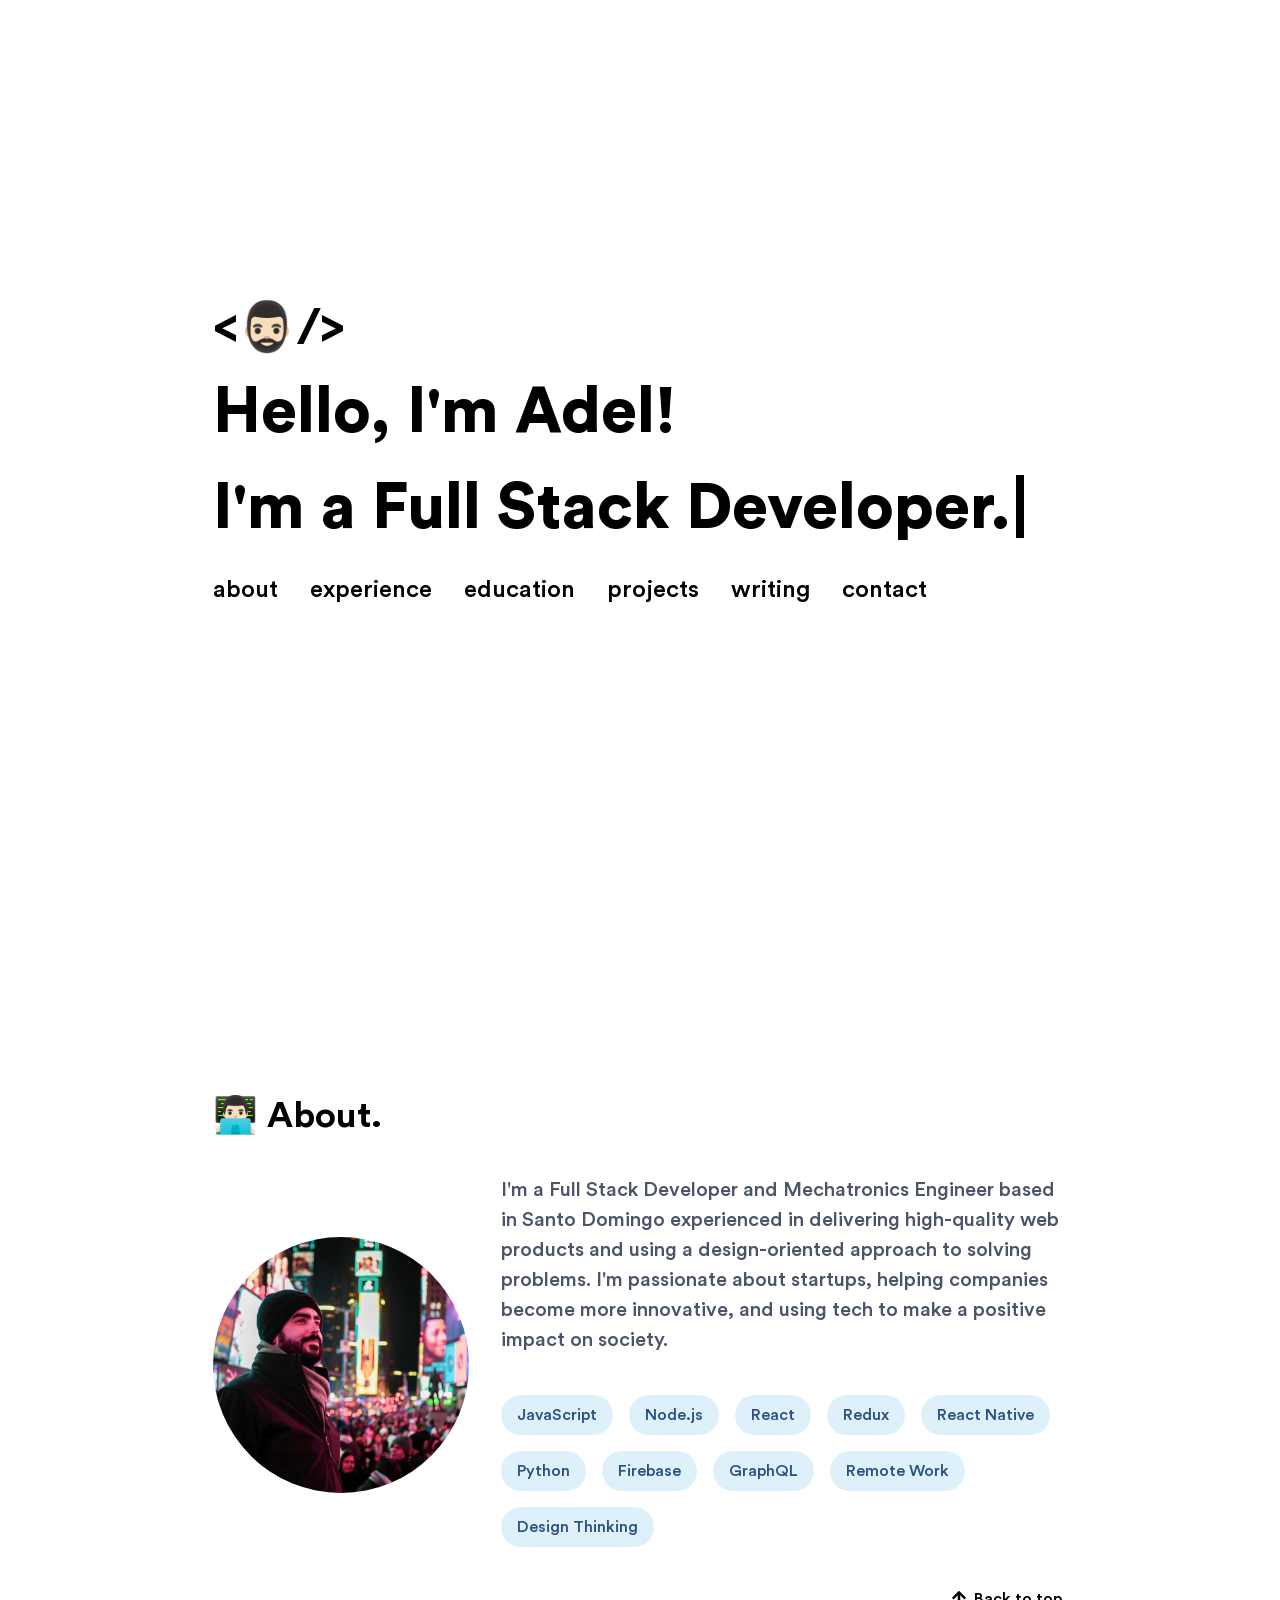
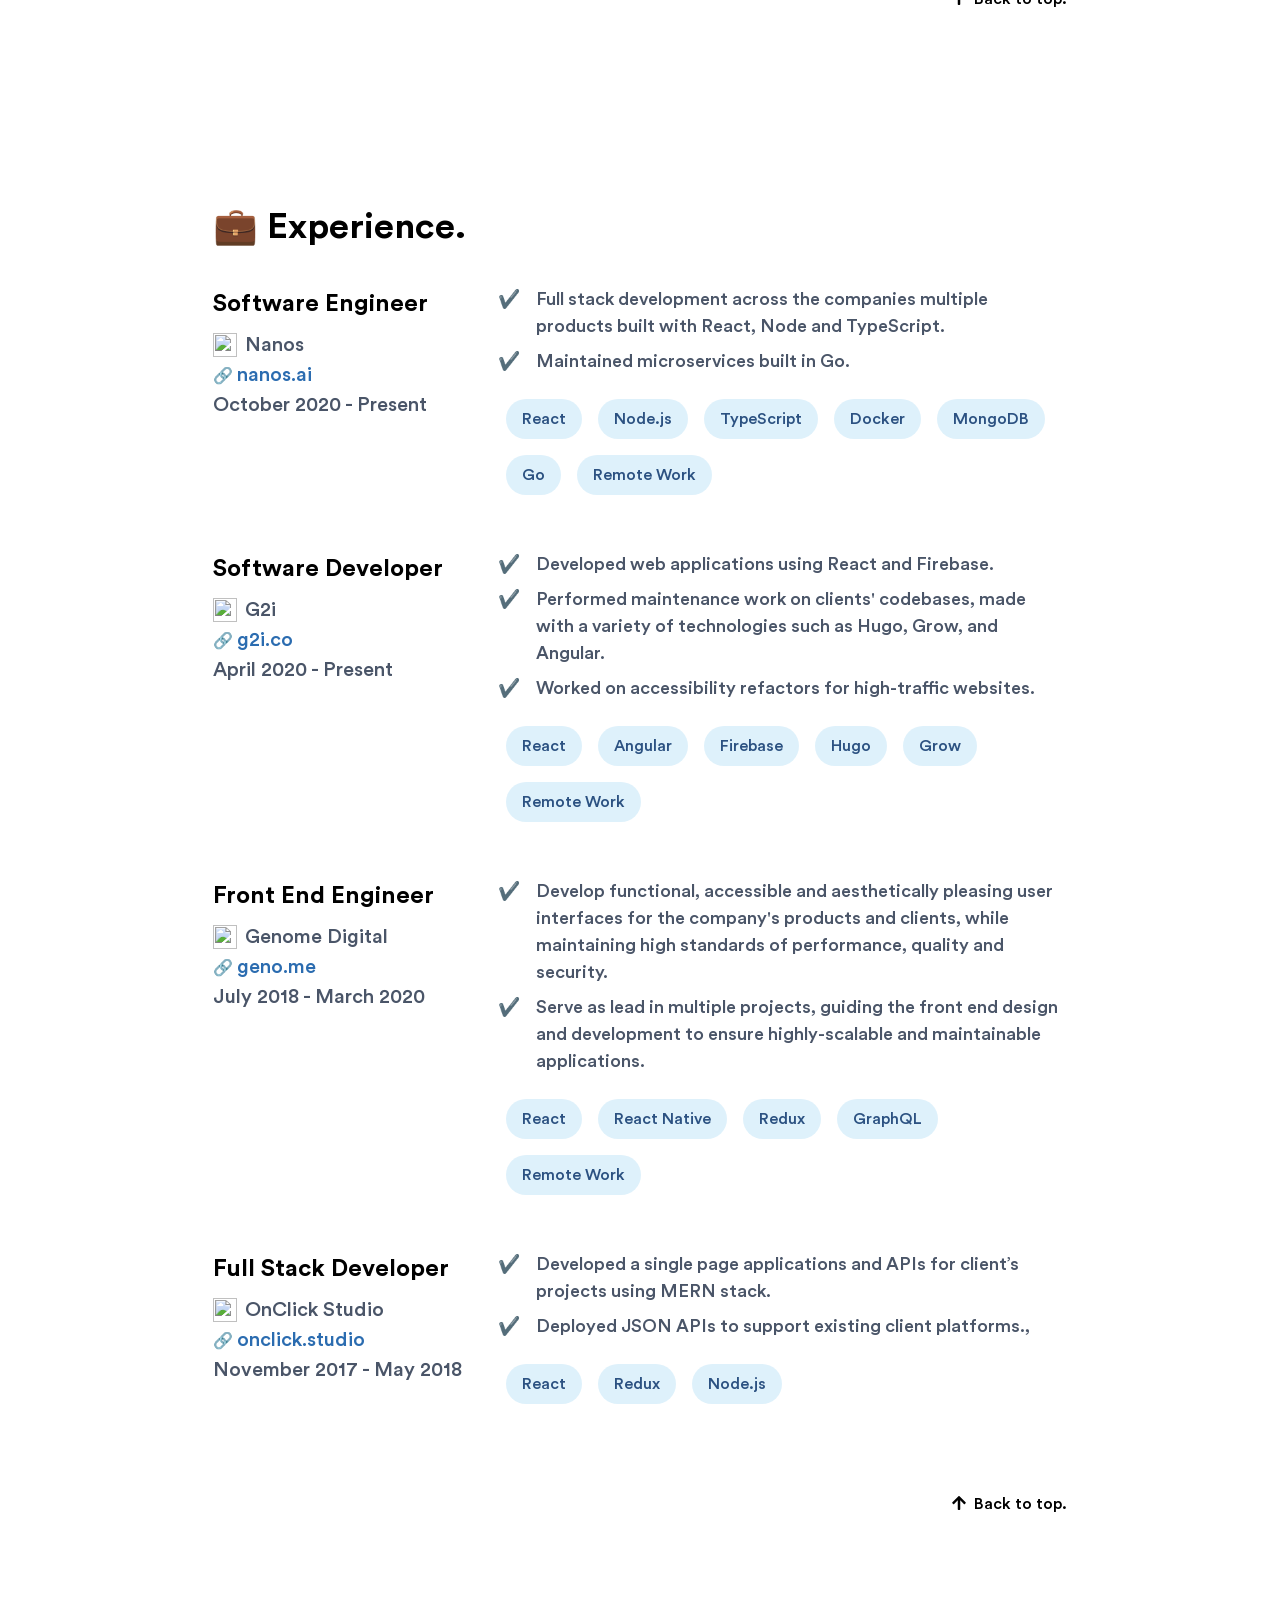
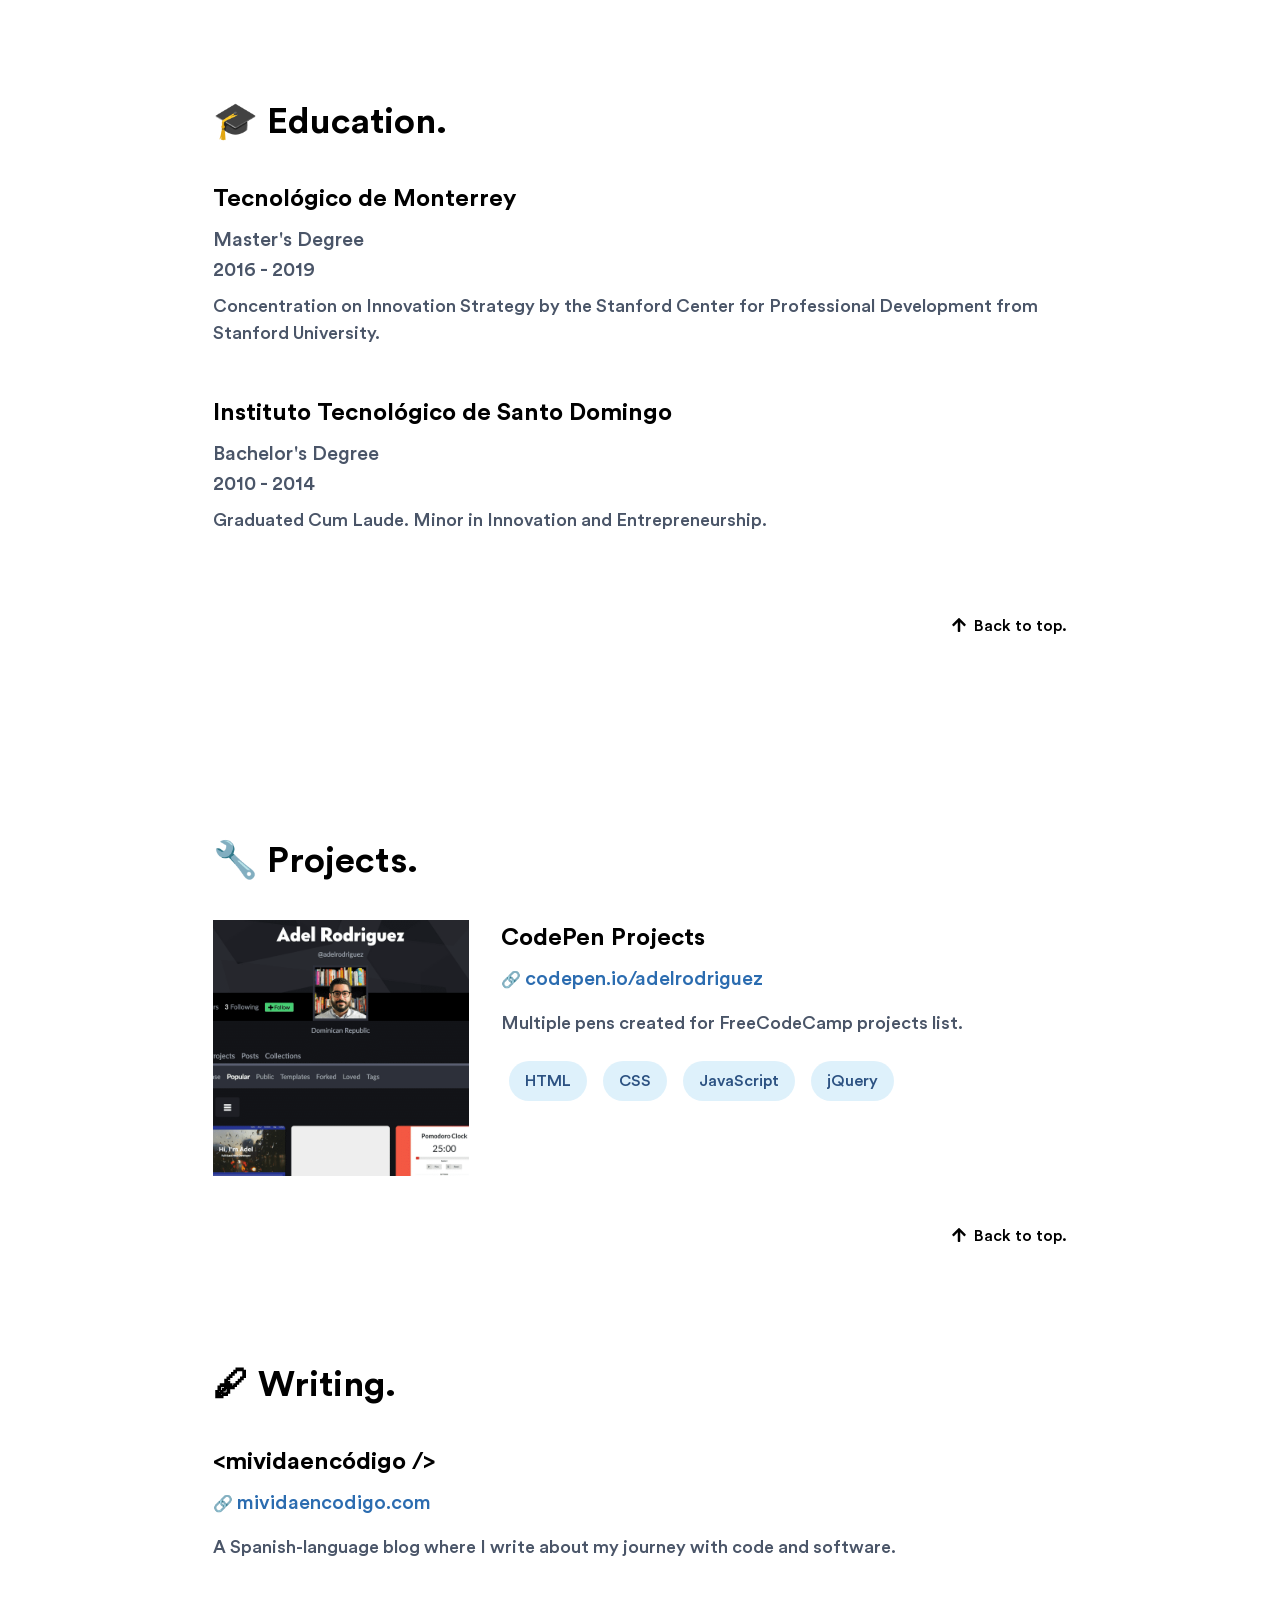
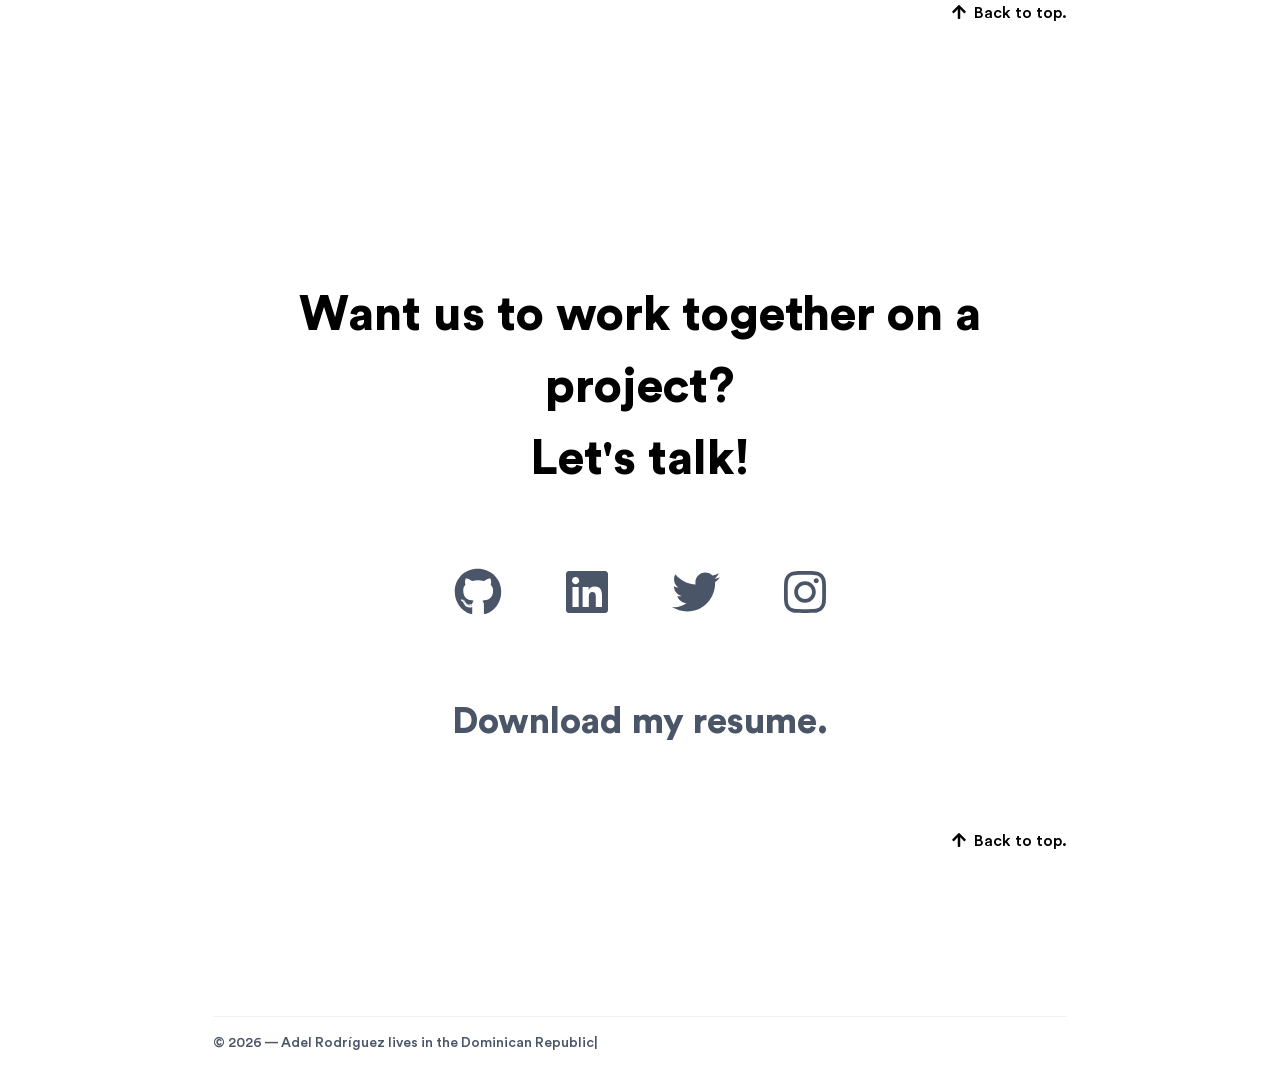
==== commit d53e923f: "Updates" ====
--- a/index.html
+++ b/index.html
@@ -16,7 +16,7 @@
     window.gtag = gtag;
     gtag('js', new Date());
     gtag('config', 'UA-108969009-2', options);
-  </script><link as="script" rel="preload" href="/webpack-runtime-efe90bcf45a8b24addbe.js"/><link as="script" rel="preload" href="/styles-8fab2804fb6f85b824b6.js"/><link as="script" rel="preload" href="/framework-d585a04b7d285a7760d6.js"/><link as="script" rel="preload" href="/app-7a14060c5d038c9aed53.js"/><link as="script" rel="preload" href="/a9a7754c-2386239dcdf0f04f1690.js"/><link as="script" rel="preload" href="/cb1608f2-538deff5b23ff6c9d2ff.js"/><link as="script" rel="preload" href="/component---src-pages-index-tsx-64514e9f5c43c46bdb4c.js"/><link as="fetch" rel="preload" href="/page-data/index/page-data.json" crossorigin="anonymous"/><link as="fetch" rel="preload" href="/page-data/sq/d/1309351956.json" crossorigin="anonymous"/><link as="fetch" rel="preload" href="/page-data/sq/d/1358286381.json" crossorigin="anonymous"/><link as="fetch" rel="preload" href="/page-data/sq/d/1800878557.json" crossorigin="anonymous"/><link as="fetch" rel="preload" href="/page-data/sq/d/2247651833.json" crossorigin="anonymous"/><link as="fetch" rel="preload" href="/page-data/sq/d/2436935856.json" crossorigin="anonymous"/><link as="fetch" rel="preload" href="/page-data/sq/d/3055388734.json" crossorigin="anonymous"/><link as="fetch" rel="preload" href="/page-data/sq/d/3125978953.json" crossorigin="anonymous"/><link as="fetch" rel="preload" href="/page-data/sq/d/312726618.json" crossorigin="anonymous"/><link as="fetch" rel="preload" href="/page-data/sq/d/407537110.json" crossorigin="anonymous"/><link as="fetch" rel="preload" href="/page-data/app-data.json" crossorigin="anonymous"/></head><body><div id="___gatsby"><div style="outline:none" tabindex="-1" id="gatsby-focus-wrapper"><div class="m-auto w-11/12 md:w-9/12 lg:w-8/12"><main class="font-display"><section name="hero-section" class="flex flex-col justify-center min-h-screen"><div class="flex flex-col justify-center font-black"><span class="text-3xl md:text-5xl">&lt;🧔🏻/&gt;</span><h1 class="text-4xl md:text-6xl">Hello, I&#x27;m Adel!</h1><div class="h-32 md:h-48 xl:h-auto"><h2 class="text-4xl md:text-6xl">I&#x27;m<!-- --> <span><span></span></span></h2></div></div><nav class="flex flex-wrap mt-4"><div class="animated-underline text-xl md:text-2xl mr-8 cursor-pointer"><a>about</a></div><div class="animated-underline text-xl md:text-2xl mr-8 cursor-pointer"><a>experience</a></div><div class="animated-underline text-xl md:text-2xl mr-8 cursor-pointer"><a>education</a></div><div class="animated-underline text-xl md:text-2xl mr-8 cursor-pointer"><a>projects</a></div><div class="animated-underline text-xl md:text-2xl mr-8 cursor-pointer"><a>writing</a></div><div class="animated-underline text-xl md:text-2xl mr-8 cursor-pointer"><a>contact</a></div></nav></section><section name="about-section" class="flex flex-col justify-center min-h-screen"><h3 class="font-bold text-3xl md:text-4xl mb-8">👨🏻‍💻 About.</h3><div class="flex flex-col md:flex-row items-center"><div class="mb-8 w-screen h-96 md:mb-0 md:h-64 md:min-w-64 md:w-64 md:rounded-full gatsby-image-wrapper" style="position:relative;overflow:hidden"><div aria-hidden="true" style="width:100%;padding-bottom:100%"></div><img aria-hidden="true" src="[data-uri]" alt="Adel Rodríguez" style="position:absolute;top:0;left:0;width:100%;height:100%;object-fit:cover;object-position:center;opacity:1;transition-delay:500ms"/><noscript><picture><source srcset="/static/1ecd19d47bd12033ef21e1eb4c1bc518/f836f/about.jpg 200w,
+  </script><link as="script" rel="preload" href="/webpack-runtime-0096b2c3d943c199cfe3.js"/><link as="script" rel="preload" href="/styles-8fab2804fb6f85b824b6.js"/><link as="script" rel="preload" href="/framework-d585a04b7d285a7760d6.js"/><link as="script" rel="preload" href="/app-7a14060c5d038c9aed53.js"/><link as="script" rel="preload" href="/a9a7754c-2386239dcdf0f04f1690.js"/><link as="script" rel="preload" href="/cb1608f2-538deff5b23ff6c9d2ff.js"/><link as="script" rel="preload" href="/component---src-pages-index-tsx-f602245c08709116cd0e.js"/><link as="fetch" rel="preload" href="/page-data/index/page-data.json" crossorigin="anonymous"/><link as="fetch" rel="preload" href="/page-data/sq/d/1309351956.json" crossorigin="anonymous"/><link as="fetch" rel="preload" href="/page-data/sq/d/1358286381.json" crossorigin="anonymous"/><link as="fetch" rel="preload" href="/page-data/sq/d/1800878557.json" crossorigin="anonymous"/><link as="fetch" rel="preload" href="/page-data/sq/d/2247651833.json" crossorigin="anonymous"/><link as="fetch" rel="preload" href="/page-data/sq/d/2436935856.json" crossorigin="anonymous"/><link as="fetch" rel="preload" href="/page-data/sq/d/3055388734.json" crossorigin="anonymous"/><link as="fetch" rel="preload" href="/page-data/sq/d/3125978953.json" crossorigin="anonymous"/><link as="fetch" rel="preload" href="/page-data/sq/d/312726618.json" crossorigin="anonymous"/><link as="fetch" rel="preload" href="/page-data/sq/d/407537110.json" crossorigin="anonymous"/><link as="fetch" rel="preload" href="/page-data/app-data.json" crossorigin="anonymous"/></head><body><div id="___gatsby"><div style="outline:none" tabindex="-1" id="gatsby-focus-wrapper"><div class="m-auto w-11/12 md:w-9/12 lg:w-8/12"><main class="font-display"><section name="hero-section" class="flex flex-col justify-center min-h-screen"><div class="flex flex-col justify-center font-black"><span class="text-3xl md:text-5xl">&lt;🧔🏻‍♂️/&gt;</span><h1 class="text-4xl md:text-6xl">Hello, I&#x27;m Adel!</h1><div class="h-32 md:h-48 xl:h-auto"><h2 class="text-4xl md:text-6xl">I&#x27;m<!-- --> <span><span></span></span></h2></div></div><nav class="flex flex-wrap mt-4"><div class="animated-underline text-xl md:text-2xl mr-8 cursor-pointer"><a>about</a></div><div class="animated-underline text-xl md:text-2xl mr-8 cursor-pointer"><a>experience</a></div><div class="animated-underline text-xl md:text-2xl mr-8 cursor-pointer"><a>education</a></div><div class="animated-underline text-xl md:text-2xl mr-8 cursor-pointer"><a>projects</a></div><div class="animated-underline text-xl md:text-2xl mr-8 cursor-pointer"><a>writing</a></div><div class="animated-underline text-xl md:text-2xl mr-8 cursor-pointer"><a>contact</a></div></nav></section><section name="about-section" class="flex flex-col justify-center min-h-screen"><h3 class="font-bold text-3xl md:text-4xl mb-8">👨🏻‍💻 About.</h3><div class="flex flex-col md:flex-row items-center"><div class="mb-8 w-screen h-96 md:mb-0 md:h-64 md:min-w-64 md:w-64 md:rounded-full gatsby-image-wrapper" style="position:relative;overflow:hidden"><div aria-hidden="true" style="width:100%;padding-bottom:100%"></div><img aria-hidden="true" src="[data-uri]" alt="Adel Rodríguez" style="position:absolute;top:0;left:0;width:100%;height:100%;object-fit:cover;object-position:center;opacity:1;transition-delay:500ms"/><noscript><picture><source srcset="/static/1ecd19d47bd12033ef21e1eb4c1bc518/f836f/about.jpg 200w,
 /static/1ecd19d47bd12033ef21e1eb4c1bc518/2244e/about.jpg 400w,
 /static/1ecd19d47bd12033ef21e1eb4c1bc518/14b42/about.jpg 800w,
 /static/1ecd19d47bd12033ef21e1eb4c1bc518/47498/about.jpg 1200w,
@@ -34,4 +34,4 @@
 /static/ae58b90ecf28250002089205056a3f23/497c6/codepen-projects.png 400w,
 /static/ae58b90ecf28250002089205056a3f23/ee604/codepen-projects.png 800w,
 /static/ae58b90ecf28250002089205056a3f23/f3583/codepen-projects.png 1200w,
-/static/ae58b90ecf28250002089205056a3f23/ea24f/codepen-projects.png 1430w" src="/static/ae58b90ecf28250002089205056a3f23/ee604/codepen-projects.png" alt="CodePen Projects" style="position:absolute;top:0;left:0;opacity:1;width:100%;height:100%;object-fit:cover;object-position:center"/></picture></noscript></div><div class="md:ml-8 w-full"><h4 class="font-bold mb-2 text-xl md:text-2xl">CodePen Projects</h4><div class="mb-4"><span>🔗</span> <a href="https://codepen.io/adelrodriguez" target="__blank" class="text-lg md:text-xl text-blue-700 hover:underline">codepen.io/adelrodriguez</a></div><p class="text-base md:text-lg text-gray-700">Multiple pens created for FreeCodeCamp projects list.</p><div class="flex flex-wrap mt-4"><div class="my-2 mx-2"><div class="bg-blue-200 bg-opacity-50 text-blue-800 hover:bg-blue-800 hover:text-blue-200 flex justify-center py-2 px-4 rounded-full duration-500 ease-in-out transition-colors">HTML</div></div><div class="my-2 mx-2"><div class="bg-blue-200 bg-opacity-50 text-blue-800 hover:bg-blue-800 hover:text-blue-200 flex justify-center py-2 px-4 rounded-full duration-500 ease-in-out transition-colors">CSS</div></div><div class="my-2 mx-2"><div class="bg-blue-200 bg-opacity-50 text-blue-800 hover:bg-blue-800 hover:text-blue-200 flex justify-center py-2 px-4 rounded-full duration-500 ease-in-out transition-colors">JavaScript</div></div><div class="my-2 mx-2"><div class="bg-blue-200 bg-opacity-50 text-blue-800 hover:bg-blue-800 hover:text-blue-200 flex justify-center py-2 px-4 rounded-full duration-500 ease-in-out transition-colors">jQuery</div></div></div></div></div></div><div class="flex justify-end mt-8"><div class="text-sm md:text-base cursor-pointer hover:animate-bounce"><svg aria-hidden="true" focusable="false" data-prefix="fas" data-icon="arrow-up" class="svg-inline--fa fa-arrow-up fa-w-14 " role="img" xmlns="http://www.w3.org/2000/svg" viewBox="0 0 448 512"><path fill="currentColor" d="M34.9 289.5l-22.2-22.2c-9.4-9.4-9.4-24.6 0-33.9L207 39c9.4-9.4 24.6-9.4 33.9 0l194.3 194.3c9.4 9.4 9.4 24.6 0 33.9L413 289.4c-9.5 9.5-25 9.3-34.3-.4L264 168.6V456c0 13.3-10.7 24-24 24h-32c-13.3 0-24-10.7-24-24V168.6L69.2 289.1c-9.3 9.8-24.8 10-34.3.4z"></path></svg><span class="ml-2">Back to top.</span></div></div></section><section name="writing-section" class="flex flex-col justify-center h-auto min-h-1/2-screen"><h3 class="font-bold text-3xl md:text-4xl mb-8">🖋 Writing.</h3><div><h4 class="font-bold mb-2 text-xl md:text-2xl">&lt;mividaencódigo /&gt;</h4><div class="mb-4"><span>🔗</span> <a href="https://mividaencodigo.com" target="__blank" class="text-lg md:text-xl text-blue-700 hover:underline">mividaencodigo.com</a></div><p class="text-gray-700 mb-2 text-base md:text-lg">A Spanish-language blog where I write about my journey with code and software.</p></div><div class="flex justify-end mt-8"><div class="text-sm md:text-base cursor-pointer hover:animate-bounce"><svg aria-hidden="true" focusable="false" data-prefix="fas" data-icon="arrow-up" class="svg-inline--fa fa-arrow-up fa-w-14 " role="img" xmlns="http://www.w3.org/2000/svg" viewBox="0 0 448 512"><path fill="currentColor" d="M34.9 289.5l-22.2-22.2c-9.4-9.4-9.4-24.6 0-33.9L207 39c9.4-9.4 24.6-9.4 33.9 0l194.3 194.3c9.4 9.4 9.4 24.6 0 33.9L413 289.4c-9.5 9.5-25 9.3-34.3-.4L264 168.6V456c0 13.3-10.7 24-24 24h-32c-13.3 0-24-10.7-24-24V168.6L69.2 289.1c-9.3 9.8-24.8 10-34.3.4z"></path></svg><span class="ml-2">Back to top.</span></div></div></section><section name="contact-section" class="flex flex-col justify-center min-h-screen"><h3 class="text-4xl md:text-5xl text-center font-black">Want us to work together on a project?<br/><a class="animated-underline" href="mailto:hello@adelrodriguez.com">Let&#x27;s talk!</a></h3><div class="flex my-16 mx-auto"><div class="mx-4 md:mx-8"><a href="https://github.com/adelrodriguez/" target="__blank" aria-label="Follow me on GitHub" class="text-4xl md:text-5xl text-gray-700 hover:text-blue-300 transition-colors duration-500 ease-in-out"><svg aria-hidden="true" focusable="false" data-prefix="fab" data-icon="github" class="svg-inline--fa fa-github fa-w-16 " role="img" xmlns="http://www.w3.org/2000/svg" viewBox="0 0 496 512"><path fill="currentColor" d="M165.9 397.4c0 2-2.3 3.6-5.2 3.6-3.3.3-5.6-1.3-5.6-3.6 0-2 2.3-3.6 5.2-3.6 3-.3 5.6 1.3 5.6 3.6zm-31.1-4.5c-.7 2 1.3 4.3 4.3 4.9 2.6 1 5.6 0 6.2-2s-1.3-4.3-4.3-5.2c-2.6-.7-5.5.3-6.2 2.3zm44.2-1.7c-2.9.7-4.9 2.6-4.6 4.9.3 2 2.9 3.3 5.9 2.6 2.9-.7 4.9-2.6 4.6-4.6-.3-1.9-3-3.2-5.9-2.9zM244.8 8C106.1 8 0 113.3 0 252c0 110.9 69.8 205.8 169.5 239.2 12.8 2.3 17.3-5.6 17.3-12.1 0-6.2-.3-40.4-.3-61.4 0 0-70 15-84.7-29.8 0 0-11.4-29.1-27.8-36.6 0 0-22.9-15.7 1.6-15.4 0 0 24.9 2 38.6 25.8 21.9 38.6 58.6 27.5 72.9 20.9 2.3-16 8.8-27.1 16-33.7-55.9-6.2-112.3-14.3-112.3-110.5 0-27.5 7.6-41.3 23.6-58.9-2.6-6.5-11.1-33.3 2.6-67.9 20.9-6.5 69 27 69 27 20-5.6 41.5-8.5 62.8-8.5s42.8 2.9 62.8 8.5c0 0 48.1-33.6 69-27 13.7 34.7 5.2 61.4 2.6 67.9 16 17.7 25.8 31.5 25.8 58.9 0 96.5-58.9 104.2-114.8 110.5 9.2 7.9 17 22.9 17 46.4 0 33.7-.3 75.4-.3 83.6 0 6.5 4.6 14.4 17.3 12.1C428.2 457.8 496 362.9 496 252 496 113.3 383.5 8 244.8 8zM97.2 352.9c-1.3 1-1 3.3.7 5.2 1.6 1.6 3.9 2.3 5.2 1 1.3-1 1-3.3-.7-5.2-1.6-1.6-3.9-2.3-5.2-1zm-10.8-8.1c-.7 1.3.3 2.9 2.3 3.9 1.6 1 3.6.7 4.3-.7.7-1.3-.3-2.9-2.3-3.9-2-.6-3.6-.3-4.3.7zm32.4 35.6c-1.6 1.3-1 4.3 1.3 6.2 2.3 2.3 5.2 2.6 6.5 1 1.3-1.3.7-4.3-1.3-6.2-2.2-2.3-5.2-2.6-6.5-1zm-11.4-14.7c-1.6 1-1.6 3.6 0 5.9 1.6 2.3 4.3 3.3 5.6 2.3 1.6-1.3 1.6-3.9 0-6.2-1.4-2.3-4-3.3-5.6-2z"></path></svg></a></div><div class="mx-4 md:mx-8"><a href="https://www.linkedin.com/in/adelrodriguez/" target="__blank" aria-label="Follow me on LinkedIn" class="text-4xl md:text-5xl text-gray-700 hover:text-blue-300 transition-colors duration-500 ease-in-out"><svg aria-hidden="true" focusable="false" data-prefix="fab" data-icon="linkedin" class="svg-inline--fa fa-linkedin fa-w-14 " role="img" xmlns="http://www.w3.org/2000/svg" viewBox="0 0 448 512"><path fill="currentColor" d="M416 32H31.9C14.3 32 0 46.5 0 64.3v383.4C0 465.5 14.3 480 31.9 480H416c17.6 0 32-14.5 32-32.3V64.3c0-17.8-14.4-32.3-32-32.3zM135.4 416H69V202.2h66.5V416zm-33.2-243c-21.3 0-38.5-17.3-38.5-38.5S80.9 96 102.2 96c21.2 0 38.5 17.3 38.5 38.5 0 21.3-17.2 38.5-38.5 38.5zm282.1 243h-66.4V312c0-24.8-.5-56.7-34.5-56.7-34.6 0-39.9 27-39.9 54.9V416h-66.4V202.2h63.7v29.2h.9c8.9-16.8 30.6-34.5 62.9-34.5 67.2 0 79.7 44.3 79.7 101.9V416z"></path></svg></a></div><div class="mx-4 md:mx-8"><a href="https://twitter.com/adelrodriguezv" target="__blank" aria-label="Follow me on Twitter" class="text-4xl md:text-5xl text-gray-700 hover:text-blue-300 transition-colors duration-500 ease-in-out"><svg aria-hidden="true" focusable="false" data-prefix="fab" data-icon="twitter" class="svg-inline--fa fa-twitter fa-w-16 " role="img" xmlns="http://www.w3.org/2000/svg" viewBox="0 0 512 512"><path fill="currentColor" d="M459.37 151.716c.325 4.548.325 9.097.325 13.645 0 138.72-105.583 298.558-298.558 298.558-59.452 0-114.68-17.219-161.137-47.106 8.447.974 16.568 1.299 25.34 1.299 49.055 0 94.213-16.568 130.274-44.832-46.132-.975-84.792-31.188-98.112-72.772 6.498.974 12.995 1.624 19.818 1.624 9.421 0 18.843-1.3 27.614-3.573-48.081-9.747-84.143-51.98-84.143-102.985v-1.299c13.969 7.797 30.214 12.67 47.431 13.319-28.264-18.843-46.781-51.005-46.781-87.391 0-19.492 5.197-37.36 14.294-52.954 51.655 63.675 129.3 105.258 216.365 109.807-1.624-7.797-2.599-15.918-2.599-24.04 0-57.828 46.782-104.934 104.934-104.934 30.213 0 57.502 12.67 76.67 33.137 23.715-4.548 46.456-13.32 66.599-25.34-7.798 24.366-24.366 44.833-46.132 57.827 21.117-2.273 41.584-8.122 60.426-16.243-14.292 20.791-32.161 39.308-52.628 54.253z"></path></svg></a></div><div class="mx-4 md:mx-8"><a href="https://www.instagram.com/adelrodriguez/" target="__blank" aria-label="Follow me on Instagram" class="text-4xl md:text-5xl text-gray-700 hover:text-blue-300 transition-colors duration-500 ease-in-out"><svg aria-hidden="true" focusable="false" data-prefix="fab" data-icon="instagram" class="svg-inline--fa fa-instagram fa-w-14 " role="img" xmlns="http://www.w3.org/2000/svg" viewBox="0 0 448 512"><path fill="currentColor" d="M224.1 141c-63.6 0-114.9 51.3-114.9 114.9s51.3 114.9 114.9 114.9S339 319.5 339 255.9 287.7 141 224.1 141zm0 189.6c-41.1 0-74.7-33.5-74.7-74.7s33.5-74.7 74.7-74.7 74.7 33.5 74.7 74.7-33.6 74.7-74.7 74.7zm146.4-194.3c0 14.9-12 26.8-26.8 26.8-14.9 0-26.8-12-26.8-26.8s12-26.8 26.8-26.8 26.8 12 26.8 26.8zm76.1 27.2c-1.7-35.9-9.9-67.7-36.2-93.9-26.2-26.2-58-34.4-93.9-36.2-37-2.1-147.9-2.1-184.9 0-35.8 1.7-67.6 9.9-93.9 36.1s-34.4 58-36.2 93.9c-2.1 37-2.1 147.9 0 184.9 1.7 35.9 9.9 67.7 36.2 93.9s58 34.4 93.9 36.2c37 2.1 147.9 2.1 184.9 0 35.9-1.7 67.7-9.9 93.9-36.2 26.2-26.2 34.4-58 36.2-93.9 2.1-37 2.1-147.8 0-184.8zM398.8 388c-7.8 19.6-22.9 34.7-42.6 42.6-29.5 11.7-99.5 9-132.1 9s-102.7 2.6-132.1-9c-19.6-7.8-34.7-22.9-42.6-42.6-11.7-29.5-9-99.5-9-132.1s-2.6-102.7 9-132.1c7.8-19.6 22.9-34.7 42.6-42.6 29.5-11.7 99.5-9 132.1-9s102.7-2.6 132.1 9c19.6 7.8 34.7 22.9 42.6 42.6 11.7 29.5 9 99.5 9 132.1s2.7 102.7-9 132.1z"></path></svg></a></div></div><div class="text-center mb-12"><a href="/Adel-Rodriguez_resume.pdf" class="text-3xl md:text-4xl font-black text-gray-700 hover:text-blue-300 transition-colors duration-500 ease-in-out">Download my resume.</a></div><div class="flex justify-end mt-8"><div class="text-sm md:text-base cursor-pointer hover:animate-bounce"><svg aria-hidden="true" focusable="false" data-prefix="fas" data-icon="arrow-up" class="svg-inline--fa fa-arrow-up fa-w-14 " role="img" xmlns="http://www.w3.org/2000/svg" viewBox="0 0 448 512"><path fill="currentColor" d="M34.9 289.5l-22.2-22.2c-9.4-9.4-9.4-24.6 0-33.9L207 39c9.4-9.4 24.6-9.4 33.9 0l194.3 194.3c9.4 9.4 9.4 24.6 0 33.9L413 289.4c-9.5 9.5-25 9.3-34.3-.4L264 168.6V456c0 13.3-10.7 24-24 24h-32c-13.3 0-24-10.7-24-24V168.6L69.2 289.1c-9.3 9.8-24.8 10-34.3.4z"></path></svg><span class="ml-2">Back to top.</span></div></div></section></main><footer class="font-display text-gray-700 text-xs md:text-sm py-4 border-solid border-t border-gray-200">© 2021 — Adel Rodríguez <span><span></span></span></footer></div></div><div id="gatsby-announcer" style="position:absolute;top:0;width:1px;height:1px;padding:0;overflow:hidden;clip:rect(0, 0, 0, 0);white-space:nowrap;border:0" aria-live="assertive" aria-atomic="true"></div></div><script id="gatsby-script-loader">/*<![CDATA[*/window.pagePath="/";/*]]>*/</script><script id="gatsby-chunk-mapping">/*<![CDATA[*/window.___chunkMapping={"polyfill":["/polyfill-904ff851a679029ed10b.js"],"app":["/app-7a14060c5d038c9aed53.js"],"component---node-modules-gatsby-plugin-offline-app-shell-js":["/component---node-modules-gatsby-plugin-offline-app-shell-js-0f40d706ebc58d78c1f6.js"],"component---src-pages-index-tsx":["/component---src-pages-index-tsx-64514e9f5c43c46bdb4c.js"]};/*]]>*/</script><script src="/polyfill-904ff851a679029ed10b.js" nomodule=""></script><script src="/component---src-pages-index-tsx-64514e9f5c43c46bdb4c.js" async=""></script><script src="/cb1608f2-538deff5b23ff6c9d2ff.js" async=""></script><script src="/a9a7754c-2386239dcdf0f04f1690.js" async=""></script><script src="/app-7a14060c5d038c9aed53.js" async=""></script><script src="/framework-d585a04b7d285a7760d6.js" async=""></script><script src="/styles-8fab2804fb6f85b824b6.js" async=""></script><script src="/webpack-runtime-efe90bcf45a8b24addbe.js" async=""></script></body></html>+/static/ae58b90ecf28250002089205056a3f23/ea24f/codepen-projects.png 1430w" src="/static/ae58b90ecf28250002089205056a3f23/ee604/codepen-projects.png" alt="CodePen Projects" style="position:absolute;top:0;left:0;opacity:1;width:100%;height:100%;object-fit:cover;object-position:center"/></picture></noscript></div><div class="md:ml-8 w-full"><h4 class="font-bold mb-2 text-xl md:text-2xl">CodePen Projects</h4><div class="mb-4"><span>🔗</span> <a href="https://codepen.io/adelrodriguez" target="__blank" class="text-lg md:text-xl text-blue-700 hover:underline">codepen.io/adelrodriguez</a></div><p class="text-base md:text-lg text-gray-700">Multiple pens created for FreeCodeCamp projects list.</p><div class="flex flex-wrap mt-4"><div class="my-2 mx-2"><div class="bg-blue-200 bg-opacity-50 text-blue-800 hover:bg-blue-800 hover:text-blue-200 flex justify-center py-2 px-4 rounded-full duration-500 ease-in-out transition-colors">HTML</div></div><div class="my-2 mx-2"><div class="bg-blue-200 bg-opacity-50 text-blue-800 hover:bg-blue-800 hover:text-blue-200 flex justify-center py-2 px-4 rounded-full duration-500 ease-in-out transition-colors">CSS</div></div><div class="my-2 mx-2"><div class="bg-blue-200 bg-opacity-50 text-blue-800 hover:bg-blue-800 hover:text-blue-200 flex justify-center py-2 px-4 rounded-full duration-500 ease-in-out transition-colors">JavaScript</div></div><div class="my-2 mx-2"><div class="bg-blue-200 bg-opacity-50 text-blue-800 hover:bg-blue-800 hover:text-blue-200 flex justify-center py-2 px-4 rounded-full duration-500 ease-in-out transition-colors">jQuery</div></div></div></div></div></div><div class="flex justify-end mt-8"><div class="text-sm md:text-base cursor-pointer hover:animate-bounce"><svg aria-hidden="true" focusable="false" data-prefix="fas" data-icon="arrow-up" class="svg-inline--fa fa-arrow-up fa-w-14 " role="img" xmlns="http://www.w3.org/2000/svg" viewBox="0 0 448 512"><path fill="currentColor" d="M34.9 289.5l-22.2-22.2c-9.4-9.4-9.4-24.6 0-33.9L207 39c9.4-9.4 24.6-9.4 33.9 0l194.3 194.3c9.4 9.4 9.4 24.6 0 33.9L413 289.4c-9.5 9.5-25 9.3-34.3-.4L264 168.6V456c0 13.3-10.7 24-24 24h-32c-13.3 0-24-10.7-24-24V168.6L69.2 289.1c-9.3 9.8-24.8 10-34.3.4z"></path></svg><span class="ml-2">Back to top.</span></div></div></section><section name="writing-section" class="flex flex-col justify-center h-auto min-h-1/2-screen"><h3 class="font-bold text-3xl md:text-4xl mb-8">🖋 Writing.</h3><div><h4 class="font-bold mb-2 text-xl md:text-2xl">&lt;mividaencódigo /&gt;</h4><div class="mb-4"><span>🔗</span> <a href="https://mividaencodigo.com" target="__blank" class="text-lg md:text-xl text-blue-700 hover:underline">mividaencodigo.com</a></div><p class="text-gray-700 mb-2 text-base md:text-lg">A Spanish-language blog where I write about my journey with code and software.</p></div><div class="flex justify-end mt-8"><div class="text-sm md:text-base cursor-pointer hover:animate-bounce"><svg aria-hidden="true" focusable="false" data-prefix="fas" data-icon="arrow-up" class="svg-inline--fa fa-arrow-up fa-w-14 " role="img" xmlns="http://www.w3.org/2000/svg" viewBox="0 0 448 512"><path fill="currentColor" d="M34.9 289.5l-22.2-22.2c-9.4-9.4-9.4-24.6 0-33.9L207 39c9.4-9.4 24.6-9.4 33.9 0l194.3 194.3c9.4 9.4 9.4 24.6 0 33.9L413 289.4c-9.5 9.5-25 9.3-34.3-.4L264 168.6V456c0 13.3-10.7 24-24 24h-32c-13.3 0-24-10.7-24-24V168.6L69.2 289.1c-9.3 9.8-24.8 10-34.3.4z"></path></svg><span class="ml-2">Back to top.</span></div></div></section><section name="contact-section" class="flex flex-col justify-center min-h-screen"><h3 class="text-4xl md:text-5xl text-center font-black">Want us to work together on a project?<br/><a class="animated-underline" href="mailto:hello@adelrodriguez.com">Let&#x27;s talk!</a></h3><div class="flex my-16 mx-auto"><div class="mx-4 md:mx-8"><a href="https://github.com/adelrodriguez/" target="__blank" aria-label="Follow me on GitHub" class="text-4xl md:text-5xl text-gray-700 hover:text-blue-300 transition-colors duration-500 ease-in-out"><svg aria-hidden="true" focusable="false" data-prefix="fab" data-icon="github" class="svg-inline--fa fa-github fa-w-16 " role="img" xmlns="http://www.w3.org/2000/svg" viewBox="0 0 496 512"><path fill="currentColor" d="M165.9 397.4c0 2-2.3 3.6-5.2 3.6-3.3.3-5.6-1.3-5.6-3.6 0-2 2.3-3.6 5.2-3.6 3-.3 5.6 1.3 5.6 3.6zm-31.1-4.5c-.7 2 1.3 4.3 4.3 4.9 2.6 1 5.6 0 6.2-2s-1.3-4.3-4.3-5.2c-2.6-.7-5.5.3-6.2 2.3zm44.2-1.7c-2.9.7-4.9 2.6-4.6 4.9.3 2 2.9 3.3 5.9 2.6 2.9-.7 4.9-2.6 4.6-4.6-.3-1.9-3-3.2-5.9-2.9zM244.8 8C106.1 8 0 113.3 0 252c0 110.9 69.8 205.8 169.5 239.2 12.8 2.3 17.3-5.6 17.3-12.1 0-6.2-.3-40.4-.3-61.4 0 0-70 15-84.7-29.8 0 0-11.4-29.1-27.8-36.6 0 0-22.9-15.7 1.6-15.4 0 0 24.9 2 38.6 25.8 21.9 38.6 58.6 27.5 72.9 20.9 2.3-16 8.8-27.1 16-33.7-55.9-6.2-112.3-14.3-112.3-110.5 0-27.5 7.6-41.3 23.6-58.9-2.6-6.5-11.1-33.3 2.6-67.9 20.9-6.5 69 27 69 27 20-5.6 41.5-8.5 62.8-8.5s42.8 2.9 62.8 8.5c0 0 48.1-33.6 69-27 13.7 34.7 5.2 61.4 2.6 67.9 16 17.7 25.8 31.5 25.8 58.9 0 96.5-58.9 104.2-114.8 110.5 9.2 7.9 17 22.9 17 46.4 0 33.7-.3 75.4-.3 83.6 0 6.5 4.6 14.4 17.3 12.1C428.2 457.8 496 362.9 496 252 496 113.3 383.5 8 244.8 8zM97.2 352.9c-1.3 1-1 3.3.7 5.2 1.6 1.6 3.9 2.3 5.2 1 1.3-1 1-3.3-.7-5.2-1.6-1.6-3.9-2.3-5.2-1zm-10.8-8.1c-.7 1.3.3 2.9 2.3 3.9 1.6 1 3.6.7 4.3-.7.7-1.3-.3-2.9-2.3-3.9-2-.6-3.6-.3-4.3.7zm32.4 35.6c-1.6 1.3-1 4.3 1.3 6.2 2.3 2.3 5.2 2.6 6.5 1 1.3-1.3.7-4.3-1.3-6.2-2.2-2.3-5.2-2.6-6.5-1zm-11.4-14.7c-1.6 1-1.6 3.6 0 5.9 1.6 2.3 4.3 3.3 5.6 2.3 1.6-1.3 1.6-3.9 0-6.2-1.4-2.3-4-3.3-5.6-2z"></path></svg></a></div><div class="mx-4 md:mx-8"><a href="https://www.linkedin.com/in/adelrodriguez/" target="__blank" aria-label="Follow me on LinkedIn" class="text-4xl md:text-5xl text-gray-700 hover:text-blue-300 transition-colors duration-500 ease-in-out"><svg aria-hidden="true" focusable="false" data-prefix="fab" data-icon="linkedin" class="svg-inline--fa fa-linkedin fa-w-14 " role="img" xmlns="http://www.w3.org/2000/svg" viewBox="0 0 448 512"><path fill="currentColor" d="M416 32H31.9C14.3 32 0 46.5 0 64.3v383.4C0 465.5 14.3 480 31.9 480H416c17.6 0 32-14.5 32-32.3V64.3c0-17.8-14.4-32.3-32-32.3zM135.4 416H69V202.2h66.5V416zm-33.2-243c-21.3 0-38.5-17.3-38.5-38.5S80.9 96 102.2 96c21.2 0 38.5 17.3 38.5 38.5 0 21.3-17.2 38.5-38.5 38.5zm282.1 243h-66.4V312c0-24.8-.5-56.7-34.5-56.7-34.6 0-39.9 27-39.9 54.9V416h-66.4V202.2h63.7v29.2h.9c8.9-16.8 30.6-34.5 62.9-34.5 67.2 0 79.7 44.3 79.7 101.9V416z"></path></svg></a></div><div class="mx-4 md:mx-8"><a href="https://twitter.com/adelrodriguezv" target="__blank" aria-label="Follow me on Twitter" class="text-4xl md:text-5xl text-gray-700 hover:text-blue-300 transition-colors duration-500 ease-in-out"><svg aria-hidden="true" focusable="false" data-prefix="fab" data-icon="twitter" class="svg-inline--fa fa-twitter fa-w-16 " role="img" xmlns="http://www.w3.org/2000/svg" viewBox="0 0 512 512"><path fill="currentColor" d="M459.37 151.716c.325 4.548.325 9.097.325 13.645 0 138.72-105.583 298.558-298.558 298.558-59.452 0-114.68-17.219-161.137-47.106 8.447.974 16.568 1.299 25.34 1.299 49.055 0 94.213-16.568 130.274-44.832-46.132-.975-84.792-31.188-98.112-72.772 6.498.974 12.995 1.624 19.818 1.624 9.421 0 18.843-1.3 27.614-3.573-48.081-9.747-84.143-51.98-84.143-102.985v-1.299c13.969 7.797 30.214 12.67 47.431 13.319-28.264-18.843-46.781-51.005-46.781-87.391 0-19.492 5.197-37.36 14.294-52.954 51.655 63.675 129.3 105.258 216.365 109.807-1.624-7.797-2.599-15.918-2.599-24.04 0-57.828 46.782-104.934 104.934-104.934 30.213 0 57.502 12.67 76.67 33.137 23.715-4.548 46.456-13.32 66.599-25.34-7.798 24.366-24.366 44.833-46.132 57.827 21.117-2.273 41.584-8.122 60.426-16.243-14.292 20.791-32.161 39.308-52.628 54.253z"></path></svg></a></div><div class="mx-4 md:mx-8"><a href="https://www.instagram.com/adelrodriguez/" target="__blank" aria-label="Follow me on Instagram" class="text-4xl md:text-5xl text-gray-700 hover:text-blue-300 transition-colors duration-500 ease-in-out"><svg aria-hidden="true" focusable="false" data-prefix="fab" data-icon="instagram" class="svg-inline--fa fa-instagram fa-w-14 " role="img" xmlns="http://www.w3.org/2000/svg" viewBox="0 0 448 512"><path fill="currentColor" d="M224.1 141c-63.6 0-114.9 51.3-114.9 114.9s51.3 114.9 114.9 114.9S339 319.5 339 255.9 287.7 141 224.1 141zm0 189.6c-41.1 0-74.7-33.5-74.7-74.7s33.5-74.7 74.7-74.7 74.7 33.5 74.7 74.7-33.6 74.7-74.7 74.7zm146.4-194.3c0 14.9-12 26.8-26.8 26.8-14.9 0-26.8-12-26.8-26.8s12-26.8 26.8-26.8 26.8 12 26.8 26.8zm76.1 27.2c-1.7-35.9-9.9-67.7-36.2-93.9-26.2-26.2-58-34.4-93.9-36.2-37-2.1-147.9-2.1-184.9 0-35.8 1.7-67.6 9.9-93.9 36.1s-34.4 58-36.2 93.9c-2.1 37-2.1 147.9 0 184.9 1.7 35.9 9.9 67.7 36.2 93.9s58 34.4 93.9 36.2c37 2.1 147.9 2.1 184.9 0 35.9-1.7 67.7-9.9 93.9-36.2 26.2-26.2 34.4-58 36.2-93.9 2.1-37 2.1-147.8 0-184.8zM398.8 388c-7.8 19.6-22.9 34.7-42.6 42.6-29.5 11.7-99.5 9-132.1 9s-102.7 2.6-132.1-9c-19.6-7.8-34.7-22.9-42.6-42.6-11.7-29.5-9-99.5-9-132.1s-2.6-102.7 9-132.1c7.8-19.6 22.9-34.7 42.6-42.6 29.5-11.7 99.5-9 132.1-9s102.7-2.6 132.1 9c19.6 7.8 34.7 22.9 42.6 42.6 11.7 29.5 9 99.5 9 132.1s2.7 102.7-9 132.1z"></path></svg></a></div></div><div class="text-center mb-12"><a href="/Adel-Rodriguez_resume.pdf" class="text-3xl md:text-4xl font-black text-gray-700 hover:text-blue-300 transition-colors duration-500 ease-in-out">Download my resume.</a></div><div class="flex justify-end mt-8"><div class="text-sm md:text-base cursor-pointer hover:animate-bounce"><svg aria-hidden="true" focusable="false" data-prefix="fas" data-icon="arrow-up" class="svg-inline--fa fa-arrow-up fa-w-14 " role="img" xmlns="http://www.w3.org/2000/svg" viewBox="0 0 448 512"><path fill="currentColor" d="M34.9 289.5l-22.2-22.2c-9.4-9.4-9.4-24.6 0-33.9L207 39c9.4-9.4 24.6-9.4 33.9 0l194.3 194.3c9.4 9.4 9.4 24.6 0 33.9L413 289.4c-9.5 9.5-25 9.3-34.3-.4L264 168.6V456c0 13.3-10.7 24-24 24h-32c-13.3 0-24-10.7-24-24V168.6L69.2 289.1c-9.3 9.8-24.8 10-34.3.4z"></path></svg><span class="ml-2">Back to top.</span></div></div></section></main><footer class="font-display text-gray-700 text-xs md:text-sm py-4 border-solid border-t border-gray-200">© 2021 — Adel Rodríguez <span><span></span></span></footer></div></div><div id="gatsby-announcer" style="position:absolute;top:0;width:1px;height:1px;padding:0;overflow:hidden;clip:rect(0, 0, 0, 0);white-space:nowrap;border:0" aria-live="assertive" aria-atomic="true"></div></div><script id="gatsby-script-loader">/*<![CDATA[*/window.pagePath="/";/*]]>*/</script><script id="gatsby-chunk-mapping">/*<![CDATA[*/window.___chunkMapping={"polyfill":["/polyfill-904ff851a679029ed10b.js"],"app":["/app-7a14060c5d038c9aed53.js"],"component---node-modules-gatsby-plugin-offline-app-shell-js":["/component---node-modules-gatsby-plugin-offline-app-shell-js-0f40d706ebc58d78c1f6.js"],"component---src-pages-index-tsx":["/component---src-pages-index-tsx-f602245c08709116cd0e.js"]};/*]]>*/</script><script src="/polyfill-904ff851a679029ed10b.js" nomodule=""></script><script src="/component---src-pages-index-tsx-f602245c08709116cd0e.js" async=""></script><script src="/cb1608f2-538deff5b23ff6c9d2ff.js" async=""></script><script src="/a9a7754c-2386239dcdf0f04f1690.js" async=""></script><script src="/app-7a14060c5d038c9aed53.js" async=""></script><script src="/framework-d585a04b7d285a7760d6.js" async=""></script><script src="/styles-8fab2804fb6f85b824b6.js" async=""></script><script src="/webpack-runtime-0096b2c3d943c199cfe3.js" async=""></script></body></html>
